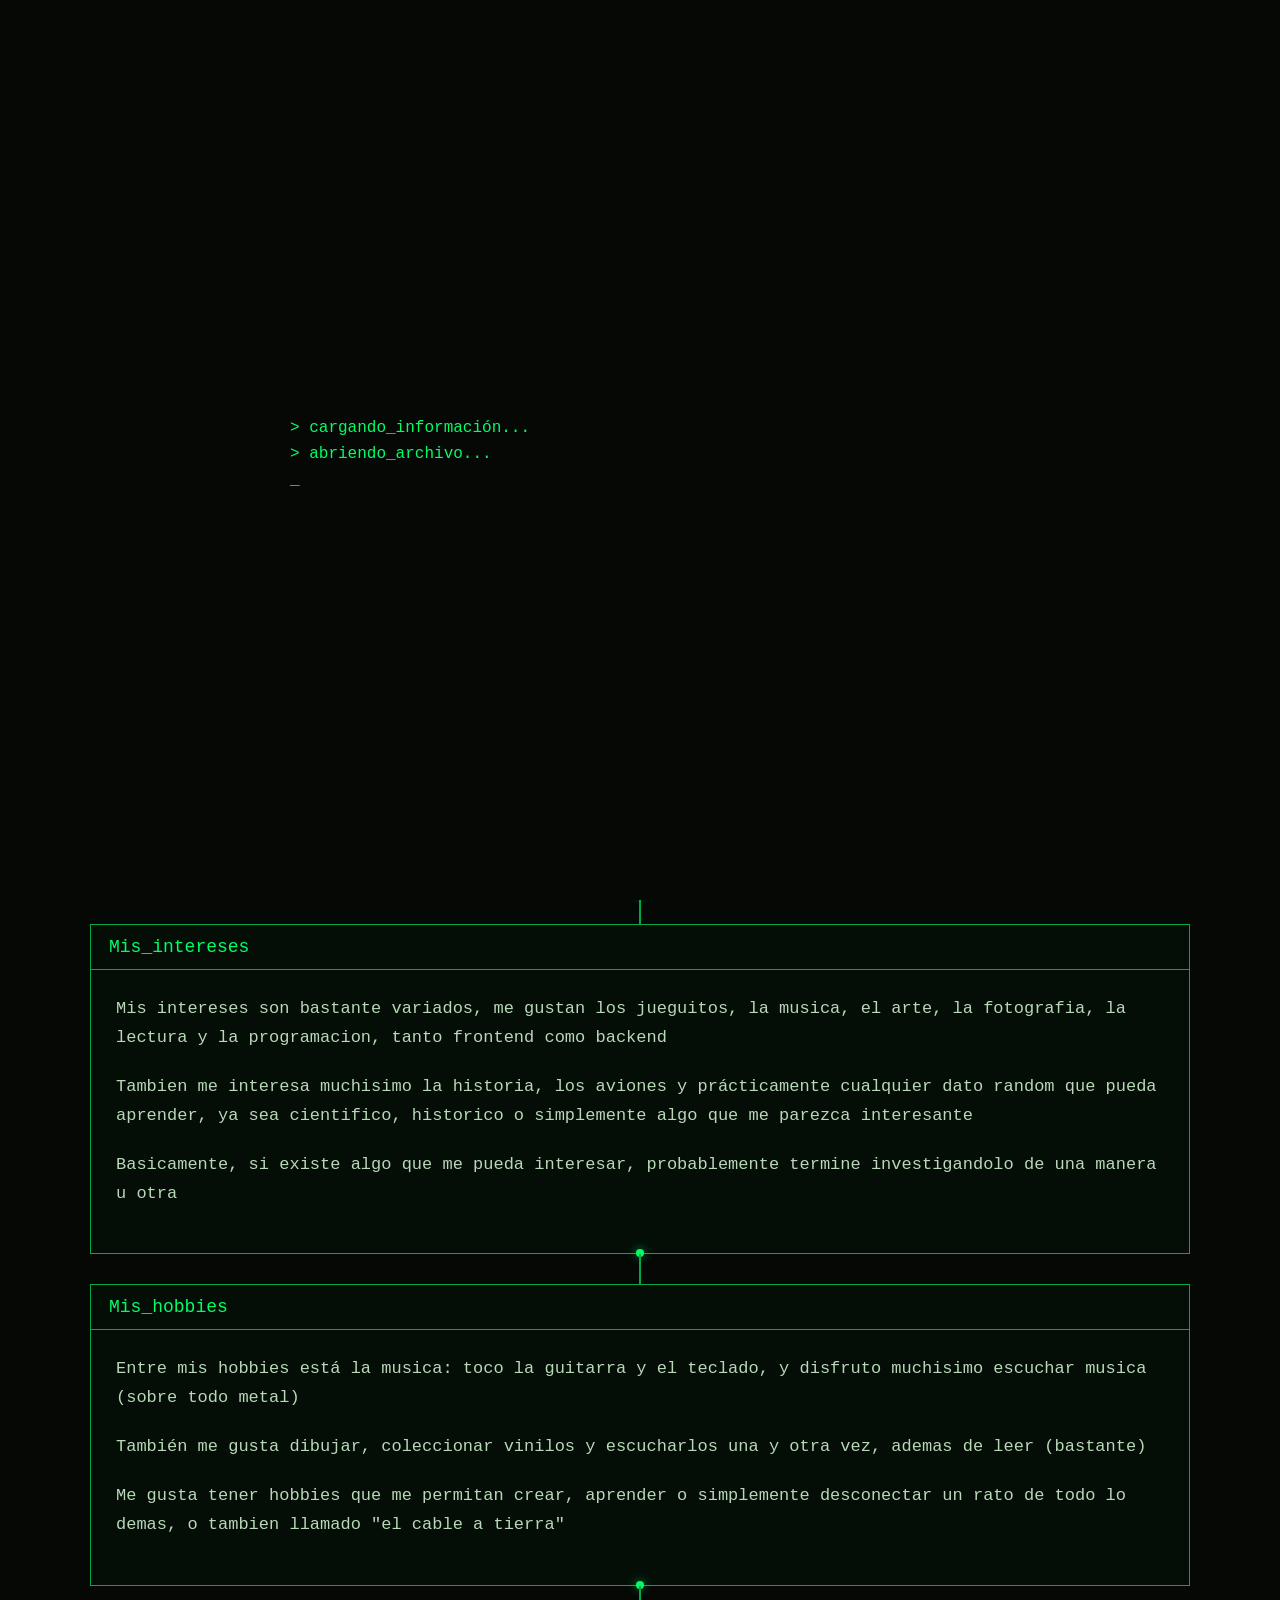
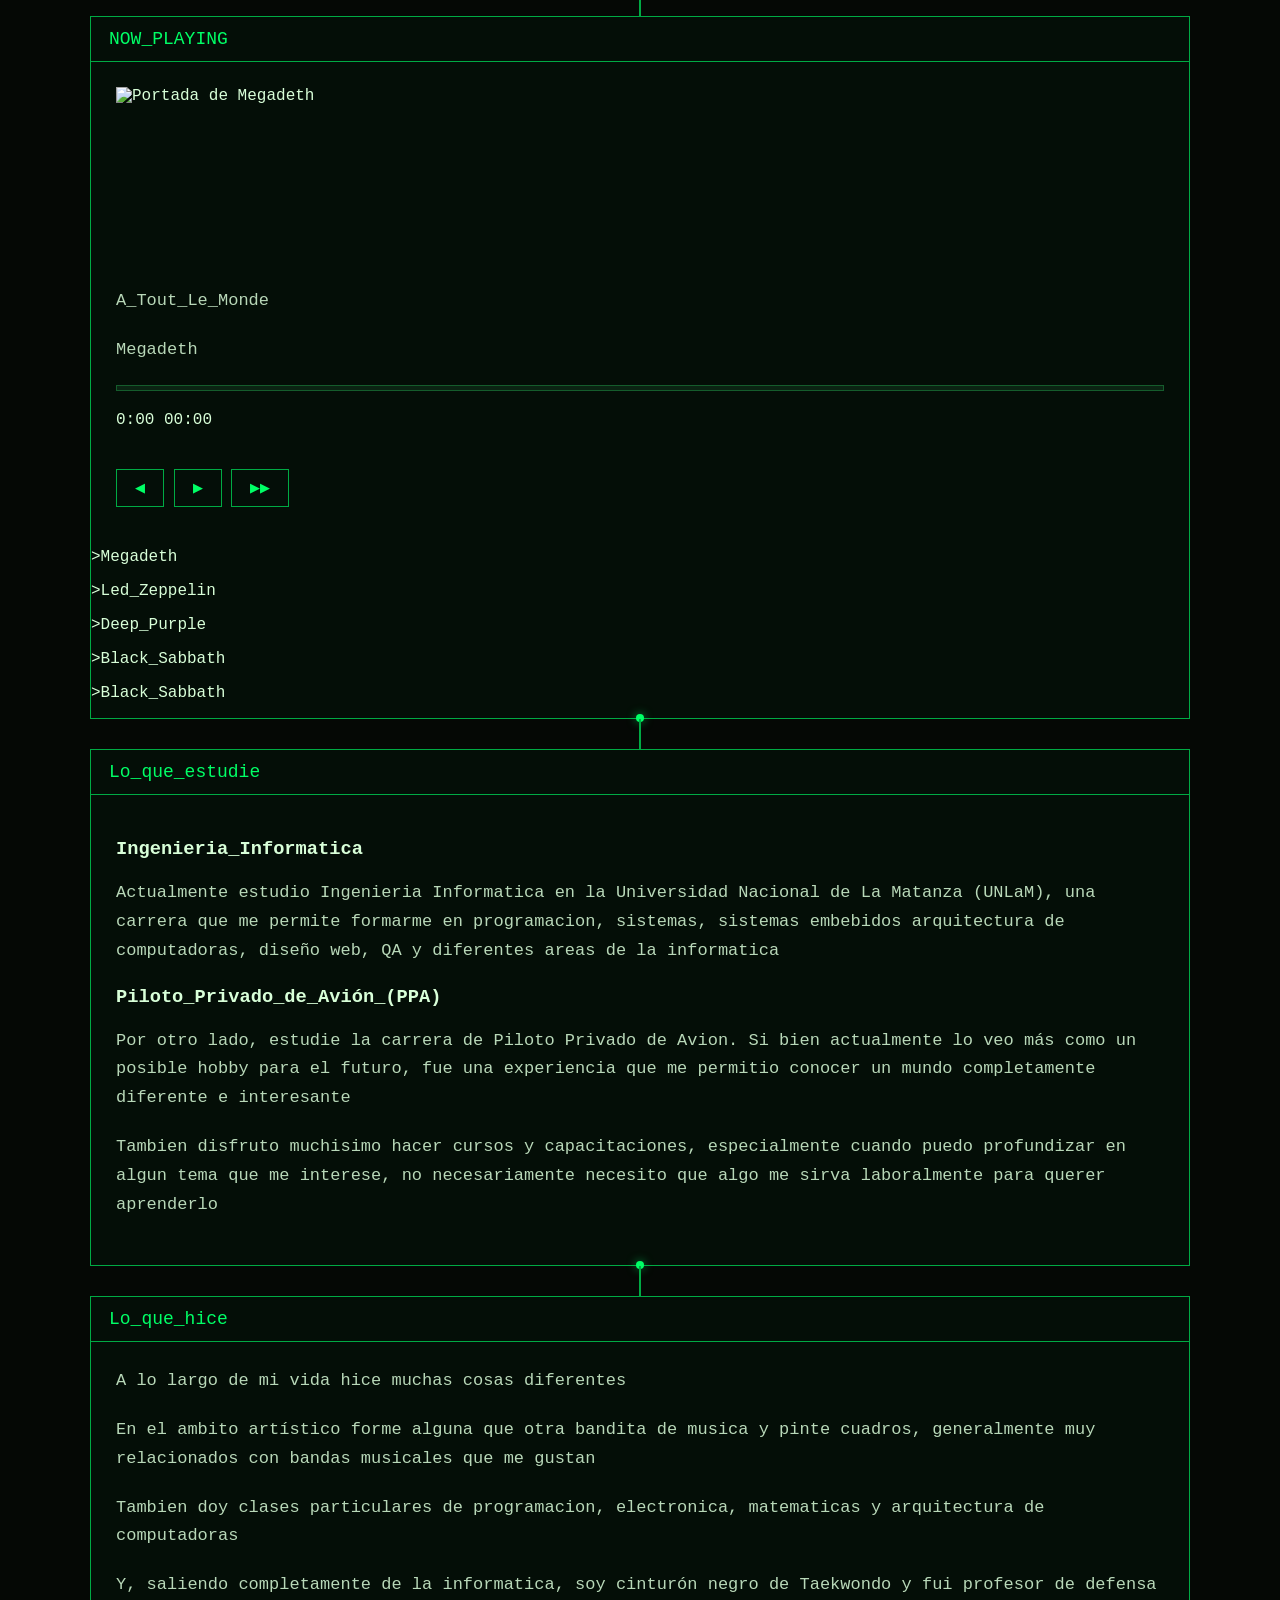
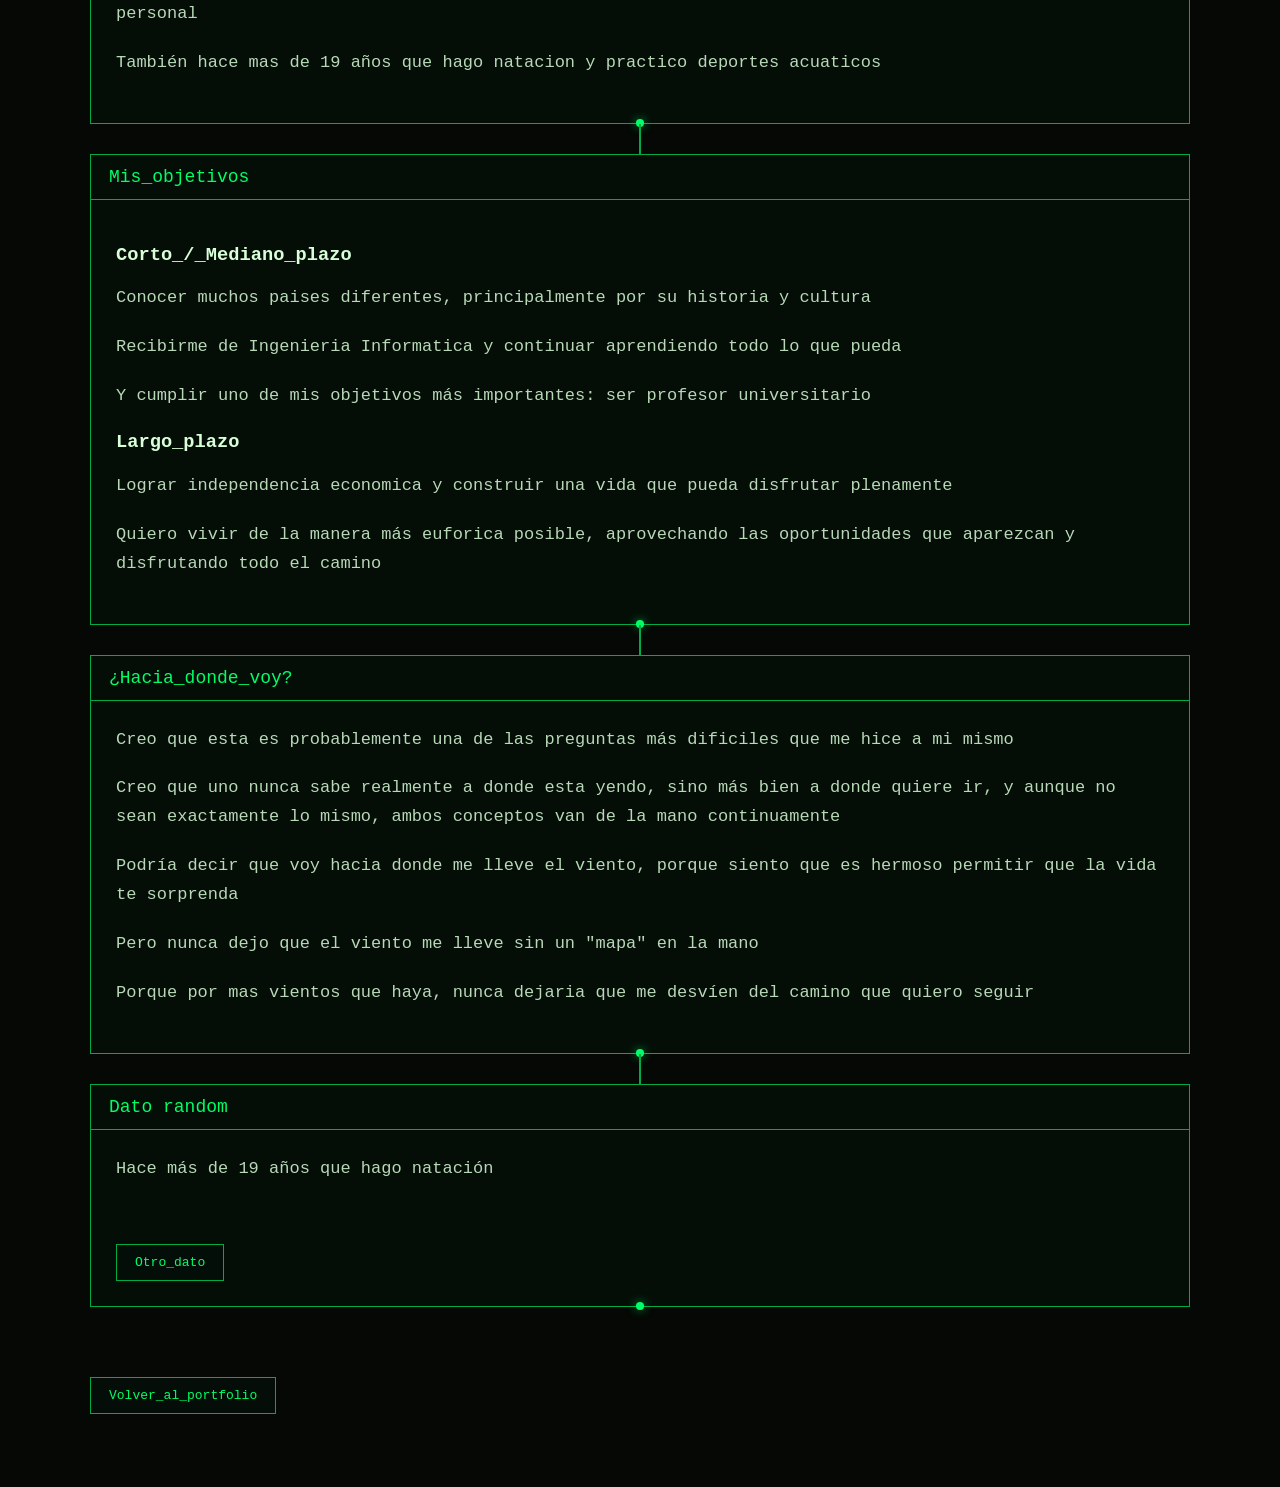
==== presentacion.html @ a7834ff5 "Add files via upload" ====
<!DOCTYPE html>

<html lang="es">

    <head>

        <meta charset="UTF-8">

        <meta name="viewport" content="width=device-width, initial-scale=1.0">

        <title>Presentacion - Lautaro</title>

        <link rel="stylesheet" href="presentacion.css">

    </head>

    <body>

        <div id="pantalla_inicio">

            <div class="terminal_inicio">

                <p>> cargando_información...</p>

                <p>> abriendo_archivo...</p>
                <span class="cursor">_</span>

            </div>

        </div>

        <main>

            <header>

                <p class="codigo">/presentacion.html</p>

                <h1>Hola soy Lautaro</h1>

                <p class="descripcion">

                    estudiante de ingenieria informatica

                </p>

                <nav>
                    <a href="#quien_soy">Sobre_mi</a>
                    <a href="#como_soy">Como_soy</a>
                    <a href="#intereses">Intereses</a>
                    <a href="#hobbies">Hobbies</a>
                    <a href="#estudios">Estudios</a>
                    <a href="#hice">Lo_que_hice</a>
                    <a href="#objetivos">Objetivos</a>
                    <a href="#voy">Hacia_donde_voy</a>
                </nav>

            </header>

            <div class="contenido">

                <section class="tarjeta">

                    <div id="quien_soy" class="tarjeta_titulo">
                        ¿Quien_soy?
                    </div>

                    <div class="tarjeta_contenido">

                        <p>
                            Holaa, me llamo Lautaro Manuel Carnicero Garcia, me dicen Lauti,
                            tengo 22 años y soy estudiante de Ingenieria Informatica
                        </p>

                        <p>
                            Actualmente me encuentro formandome en el universo de la
                            informatica, descubriendo continuamente nuevas areas y
                            tecnologias que despiertan mi interes por la carrera
                        </p>


                    </div>

                </section>

                <section class="tarjeta">

                    <div id="como_soy" class="tarjeta_titulo">
                        ¿Como_soy?
                    </div>

                    <div class="tarjeta_contenido">

                        <p>
                            Soy un chico bastante empatico y muy lanzado. Tengo mucho
                            sentido del humor y suelo estar haciendo algun chiste o
                            intentando sacarle una sonrisa a los demás
                        </p>

                        <p>
                            Tambien soy bastante perfeccionista con <strong>TODO</strong>
                            lo que hago, cuando algo me interesa, me gusta hacerlo de la
                            mejor manera posible y prestar atencion continuamente,
                            incluso a los pequeños detalles
                        </p>

                    </div>

                </section>

                <section class="tarjeta">

                    <div id="intereses" class="tarjeta_titulo">
                        Mis_intereses
                    </div>

                    <div class="tarjeta_contenido">

                        <p>
                            Mis intereses son bastante variados, me gustan los
                            jueguitos, la musica, el arte, la fotografia, la lectura
                            y la programacion, tanto frontend como backend
                        </p>

                        <p>
                            Tambien me interesa muchisimo la historia, los aviones
                            y prácticamente cualquier dato random que pueda aprender,
                            ya sea cientifico, historico o simplemente algo que me
                            parezca interesante
                        </p>

                        <p>
                            Basicamente, si existe algo que me pueda interesar,
                            probablemente termine investigandolo de una manera u otra
                        </p>

                    </div>

                </section>

                <section class="tarjeta">

                    <div id="hobbies" class="tarjeta_titulo">
                        Mis_hobbies
                    </div>

                    <div class="tarjeta_contenido">

                        <p>
                            Entre mis hobbies está la musica: toco la guitarra y
                            el teclado, y disfruto muchisimo escuchar musica
                            (sobre todo metal)
                        </p>

                        <p>
                            También me gusta dibujar, coleccionar vinilos y
                            escucharlos una y otra vez, ademas de leer (bastante)
                        </p>

                        <p>
                            Me gusta tener hobbies que me permitan crear, aprender
                            o simplemente desconectar un rato de todo lo demas,
                            o tambien llamado "el cable a tierra"
                        </p>

                    </div>

                </section>

               <section class="tarjeta" id="musica">

                    <div class="tarjeta_titulo">
                        NOW_PLAYING
                    </div>

                    <div class="tarjeta_contenido reproductor">

                        <div class="album">

                            <div class="album_imagen">

                                <img id="portada" src="musica/portadas/youthanasia.jpg" alt="Portada del álbum">

                            </div>

                        </div>


                        <div class="informacion_musica">

                            <p class="cancion" id="nombre_cancion">
                                A_Tout_Le_Monde
                            </p>

                            <p class="artista" id="nombre_artista">
                                Megadeth
                            </p>


                            <audio id="audio">

                                <source
                                    src="musica/megadeth.mp3"
                                    type="audio/mpeg">

                            </audio>


                            <div class="barra_musica">

                                <div
                                    class="progreso"
                                    id="progreso">
                                </div>

                            </div>


                            <div class="tiempo">

                                <p>   </p>

                                <span id="tiempo_actual">
                                    00:00
                                </span>

                                <span id="tiempo_total">
                                    00:00
                                </span>

                            </div>


                            <div class="controles">

                                <button id="anterior">
                                    ◀
                                </button>

                                <button id="reproducir">
                                    ▶
                                </button>

                                <button id="siguiente">
                                    ▶▶
                                </button>

                            </div>

                        </div>

                    </div>


                    <div class="playlist">

                        <div class="cancion_lista activa" data-cancion="0">
                            <p> >Megadeth</p>
                        </div>

                        <div class="cancion_lista" data-cancion="1">
                            <p> >Led_Zeppelin</p>
                        </div>

                        <div class="cancion_lista" data-cancion="2">
                            <p> >Deep_Purple</p>
                        </div>

                        <div class="cancion_lista" data-cancion="3">
                            <p> >Black_Sabbath</p>
                        </div>

                        <div class="cancion_lista" data-cancion="4">
                            <p> >Black_Sabbath</p>
                        </div>

                    </div>

                </section>

                <section class="tarjeta">

                    <div id="estudios" class="tarjeta_titulo">

                        Lo_que_estudie

                    </div>

                    <div class="tarjeta_contenido">

                        <h3>Ingenieria_Informatica</h3>

                        <p>
                            Actualmente estudio Ingenieria Informatica en la
                            Universidad Nacional de La Matanza (UNLaM), una carrera que
                            me permite formarme en programacion, sistemas, sistemas embebidos
                            arquitectura de computadoras, diseño web, QA y diferentes areas
                            de la informatica
                        </p>

                        <h3>Piloto_Privado_de_Avión_(PPA)</h3>

                        <p>
                            Por otro lado, estudie la carrera de Piloto Privado
                            de Avion. Si bien actualmente lo veo más como un
                            posible hobby para el futuro, fue una experiencia
                            que me permitio conocer un mundo completamente diferente
                            e interesante
                        </p>

                        <p>
                            Tambien disfruto muchisimo hacer cursos y capacitaciones,
                            especialmente cuando puedo profundizar en algun tema
                            que me interese, no necesariamente necesito que algo
                            me sirva laboralmente para querer aprenderlo
                        </p>

                    </div>

                </section>

                <section class="tarjeta">

                    <div id="hice" class="tarjeta_titulo">
                        Lo_que_hice
                    </div>

                    <div class="tarjeta_contenido">

                        <p>
                            A lo largo de mi vida hice muchas cosas diferentes
                        </p>

                        <p>
                            En el ambito artístico forme alguna que otra bandita
                            de musica y pinte cuadros, generalmente muy relacionados
                            con bandas musicales que me gustan
                        </p>

                        <p>
                            Tambien doy clases particulares de programacion,
                            electronica, matematicas y arquitectura de computadoras
                        </p>

                        <p>
                            Y, saliendo completamente de la informatica, soy
                            cinturón negro de Taekwondo y fui profesor de
                            defensa personal
                        </p>

                        <p>
                            También hace mas de 19 años que hago natacion
                            y practico deportes acuaticos
                        </p>

                    </div>

                </section>

                <section class="tarjeta">

                    <div id="objetivos" class="tarjeta_titulo">
                        Mis_objetivos
                    </div>

                    <div class="tarjeta_contenido">

                        <h3>Corto_/_Mediano_plazo</h3>

                        <p>
                            Conocer muchos paises diferentes, principalmente por
                            su historia y cultura
                        </p>

                        <p>
                            Recibirme de Ingenieria Informatica y continuar
                            aprendiendo todo lo que pueda
                        </p>

                        <p>
                            Y cumplir uno de mis objetivos más importantes:
                            ser profesor universitario
                        </p>

                        <h3>Largo_plazo</h3>

                        <p>
                            Lograr independencia economica y construir una vida
                            que pueda disfrutar plenamente
                        </p>

                        <p>
                            Quiero vivir de la manera más euforica posible,
                            aprovechando las oportunidades que aparezcan y
                            disfrutando todo el camino
                        </p>

                    </div>

                </section>

                <section class="tarjeta">
                    <div id="voy" class="tarjeta_titulo">
                        ¿Hacia_donde_voy?
                    </div>

                    <div class="tarjeta_contenido">

                        <p>
                            Creo que esta es probablemente una de las preguntas
                            más dificiles que me hice a mi mismo
                        </p>

                        <p>
                            Creo que uno nunca sabe realmente a donde esta yendo,
                            sino más bien a donde quiere ir, y aunque no sean
                            exactamente lo mismo, ambos conceptos van de la mano
                            continuamente
                        </p>

                        <p>
                            Podría decir que voy hacia donde me lleve el viento,
                            porque siento que es hermoso permitir que la vida
                            te sorprenda
                        </p>

                        <p>
                            Pero nunca dejo que el viento me lleve sin un "mapa"
                            en la mano
                        </p>

                        <p>
                            Porque por mas vientos que haya,
                            nunca dejaria que me desvíen del camino
                            que quiero seguir
                        </p>

                    </div>

                </section>

                <section class="tarjeta">

                    <div class="tarjeta_titulo">
                        Dato random
                    </div>

                    <div class="tarjeta_contenido">

                        <p id="dato_random">
                            Hace más de 19 años que hago natación
                        </p>

                        <button id="nuevo_dato">
                            Otro_dato
                        </button>

                    </div>

                </section>

            </div>

            <a href="index.html">
                <button>Volver_al_portfolio</button>
            </a>

        </main>
            

    </body>

    <script src="presentacion.js" defer></script>


</html>
---- presentacion.css ----
*
{
    box-sizing: border-box;
}

body
{
    margin: 0;
    color: #d8ffd8;
    font-family:"Lucida Console", monospace;
    background-color: #050805;
    background-image: url("codigo.gif");
    background-size: cover;
    background-position: center;
    background-attachment: fixed;
    background-repeat: no-repeat;
}

body::before
{
    content: "";
    position: fixed;
    top: 0;
    left: 0;
    width: 100%;
    height: 100%;
    background-color: rgba(0, 8, 3, 0.72);
    pointer-events: none;
    z-index: 0;
}

main
{
    position: relative;
    z-index: 1;
    width: 90%;
    max-width: 1100px;
    margin: 0 auto;
    padding: 60px 0;
}

header
{
    border: 1px solid #00aa44;
    padding: 30px;
    background-color:  rgba(5, 15, 8, 0.88);
}

nav
{
    display: flex;
    flex-wrap: wrap;
    gap: 10px;
    margin-top: 30px;
    padding-top: 20px;
    border-top: 1px solid #174d2a;
    
}

nav a
{
    padding: 7px 10px;
    color: #8fbc8f;
    border: 1px solid #174d2a;
    text-decoration: none;
    font-family: "Lucida Console", monospace;
    font-size: 12px;
    transition: color 0.2s ease, border-color 0.2s ease, background-color 0.2s ease;
    
}

nav a:hover
{
    color: #00ff66;
    border-color: #00aa44;
    background-color: rgba(0, 170, 68, 0.1);
}

.codigo
{
    margin: 0 0 20px;
    color: #00aa44;
    font-family: "Courier New", monospace;
    font-size: 14px;
}

header h1
{
    margin: 0;
    color: #00ff66;
    font-family: "Lucida Console", monospace;
    font-weight: normal;
    
    
}

.descripcion
{
    margin: 15px 0 0;
    color: #8fbc8f;
    font-size: 16px;
    text-align: center;
}

h1
{
    color: #00ff66;
    font-family: "Lucida Console", monospace;
    font-size: 50px;
    text-align: center;
}

.contenido
{
    position: relative;
    padding: 0 0 30px;
    padding-bottom: 30px;
}

.tarjeta
{
    margin-top: 30px;
    border: 1px solid #00aa44;
    background-color: rgba(5, 15, 8, 0.88);
    position: relative;
}

.tarjeta
{
    transition:border-color 0.25s ease, box-shadow 0.25s ease, transform 0.25s ease;
}

.tarjeta:hover
{
    border-color: #00ff66;
    box-shadow:0 0 15px rgba(0, 255, 102, 0.12);
    transform: translateY(-2px);
}

.tarjeta_titulo
{
    padding: 12px 18px;
    border-bottom: 1px solid #00aa44;
    color: #00ff66;
    font-family:"Lucida Console", monospace;
    font-size: 18px;
}

.tarjeta:hover .tarjeta_titulo
{
    color: #ffffff;
    border-bottom-color: #00ff66;
}

.tarjeta_contenido
{
    padding: 25px;
}

.tarjeta_contenido p
{
    margin: 0 0 20px;
    color: #b8d8b8;
    font-family: "Lucida Console", monospace;
    font-size: 17px;
    line-height: 1.7;
}

.tarjeta::before
{
    content: "";
    position: absolute;
    left: 50%;
    top: -31px;
    width: 2px;
    height: 30px;
    background-color: #00aa44;
    transform: translateX(-50%);
}


.tarjeta::after
{
    content: "";
    position: absolute;
    left: 50%;
    top: 100%;
    width: 8px;
    height: 8px;
    background-color: #00ff66;
    border-radius: 50%;
    transform: translate(-50%, -50%);
    box-shadow:0 0 10px rgba(0, 255, 102, 0.6);
}

.tarjeta:first-child::before
{
    display: none;
}

button
{
    margin-top: 40px;
    padding: 10px 18px;
    color: #00ff66;
    background-color: rgba(5, 15, 8, 0.9);
    border: 1px solid #00aa44;
    font-family: "Lucida Console", monospace;
    font-size: 13px;
    cursor: pointer;
    transition: color 0.2s ease, background-color 0.2s ease, border-color 0.2s ease;
}

button:hover
{
    color: #051005;
    background-color: #00ff66;
    border-color: #00ff66;
}

#dato_random
{
    transition: opacity 0.2s ease;
}

#pantalla_inicio
{
    position: fixed;

    top: 0;
    left: 0;

    width: 100%;
    height: 100vh;

    display: flex;

    justify-content: center;
    align-items: center;

    background-color: #050805;

    z-index: 9999;
}


.terminal_inicio
{
    width: 90%;

    max-width: 700px;

    font-family: "Lucida Console", monospace;

    color: #00ff66;

    font-size: 16px;
}


.terminal_inicio p
{
    margin: 8px 0;

    opacity: 0;

    animation: aparecer_linea 0.5s forwards;
}


.terminal_inicio p:nth-child(1)
{
    animation-delay: 0.3s;
}


.terminal_inicio p:nth-child(2)
{
    animation-delay: 1.2s;
}


.terminal_inicio p:nth-child(3)
{
    animation-delay: 2.1s;
}


.terminal_inicio p:nth-child(4)
{
    animation-delay: 3s;
}


.cursor
{
    opacity: 0;

    animation:
        aparecer_cursor 0.5s forwards,
        parpadear 0.8s infinite;

    animation-delay: 3.9s, 4.4s;
}

.tarjeta
{
    opacity: 0;
    transform: translateY(30px);
    transition: opacity 0.7s ease,transform 0.7s ease, border-color 0.25s ease, box-shadow 0.25s ease;
}


.tarjeta.visible
{
    opacity: 1;
    transform: translateY(0);
}

.barra_musica
{
    width: 100%;
    height: 6px;
    background-color: #0b2413;
    border: 1px solid #155c2c;
    margin-top: 15px;
    overflow: hidden;
}


.progreso
{
    width: 0%;
    height: 100%;
    background-color: #00ff66;
    box-shadow: 0 0 8px #00ff66;
    transition: width 0.1s linear;
}

.album_imagen
{
    width: 200px;
    height: 200px;
    overflow: hidden;
}


.album_imagen img
{
    width: 100%;
    height: 100%;
    object-fit: cover;
    display: block;
}

@keyframes aparecer_linea
{
    from
    {
        opacity: 0;
    }

    to
    {
        opacity: 1;
    }
}


@keyframes aparecer_cursor
{
    from
    {
        opacity: 0;
    }

    to
    {
        opacity: 1;
    }
}


@keyframes parpadear
{
    0%,
    100%
    {
        opacity: 1;
    }

    50%
    {
        opacity: 0;
    }
}


#pantalla_inicio.ocultar
{
    animation: desaparecer_inicio 0.8s forwards;
}


@keyframes desaparecer_inicio
{
    from
    {
        opacity: 1;
    }

    to
    {
        opacity: 0;

        visibility: hidden;
    }
}

@media (max-width: 700px)
{
    main
    {
        width: 94%;
        padding: 30px 0;
    }

    header
    {
        padding: 22px;
    }

    header h1
    {
        font-size: 30px;
    }

    nav
    {
        gap: 7px;
    }

    nav a
    {
        font-size: 10px;
    }

    .tarjeta
    {
        margin-top: 50px;
    }

    .tarjeta_contenido
    {
        padding: 20px;
    }

    .tarjeta_contenido p
    {
        font-size: 15px;
        line-height: 1.6;
    }
}
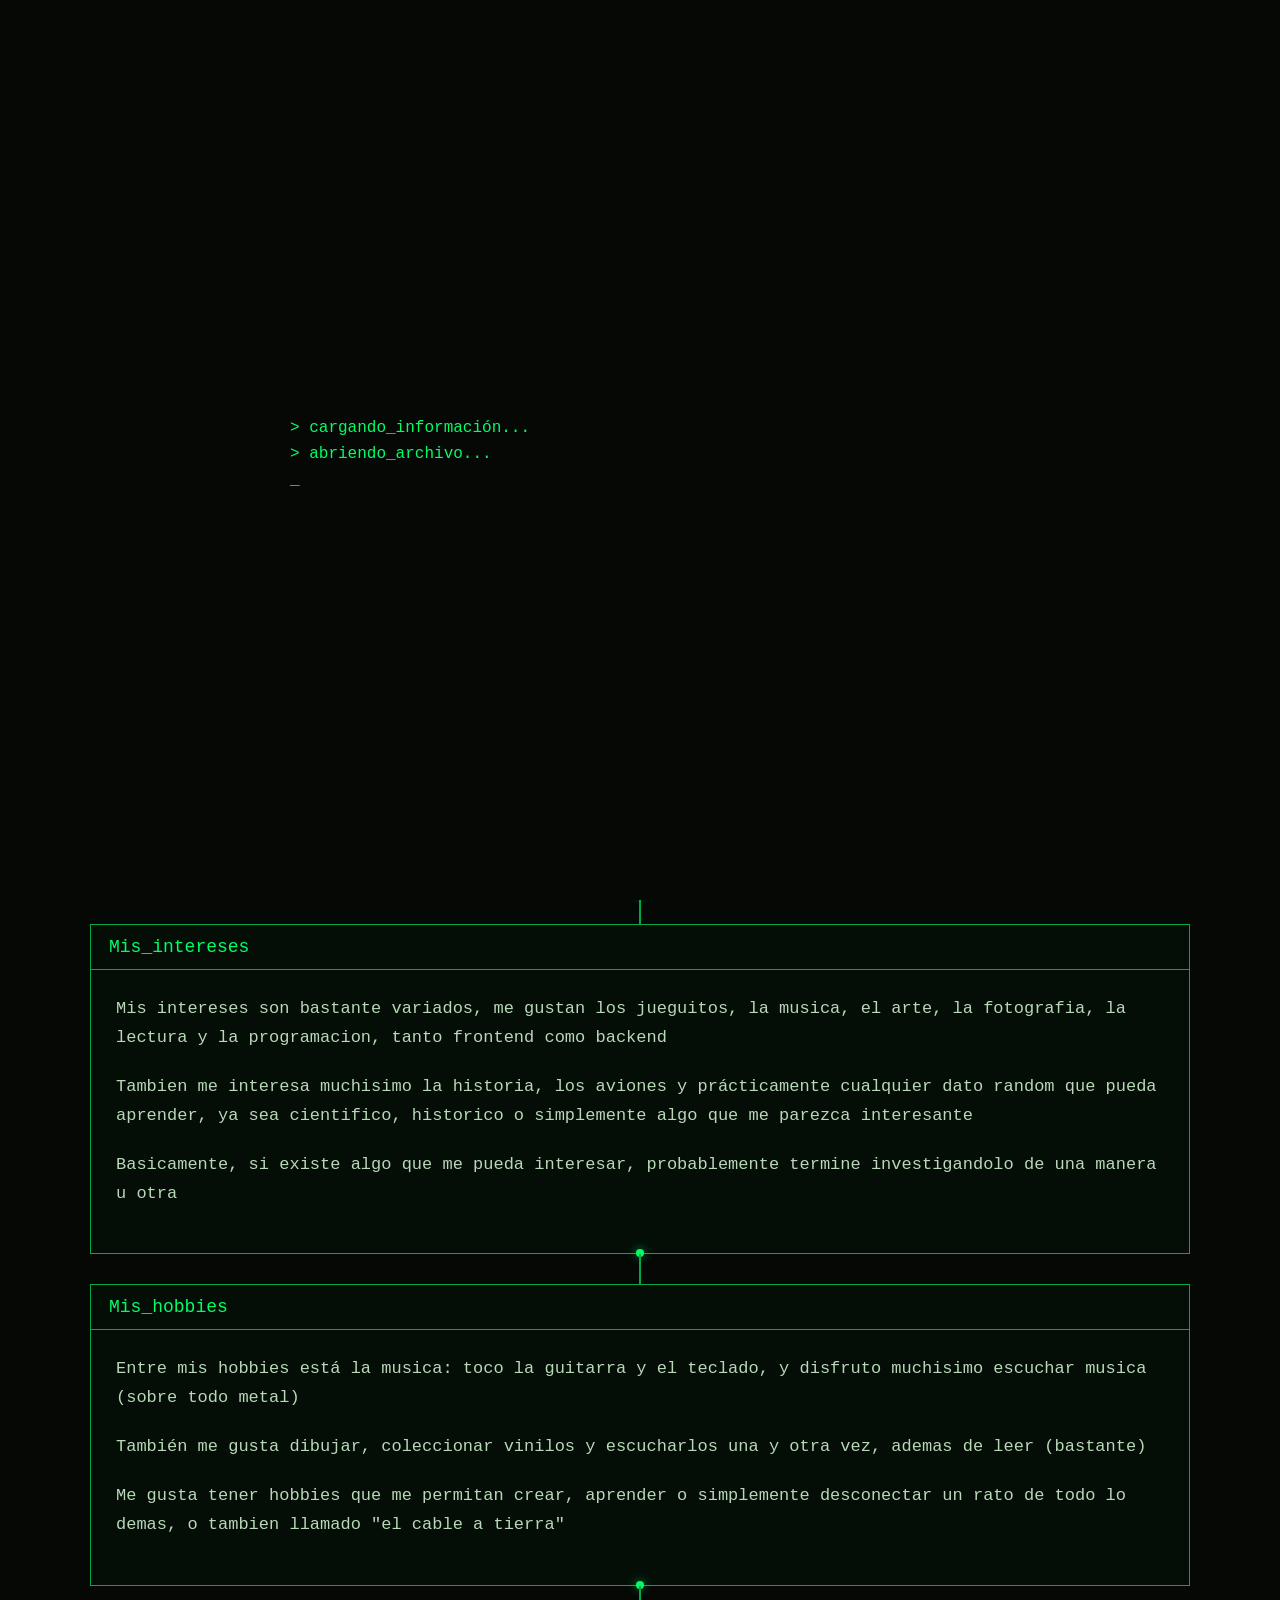
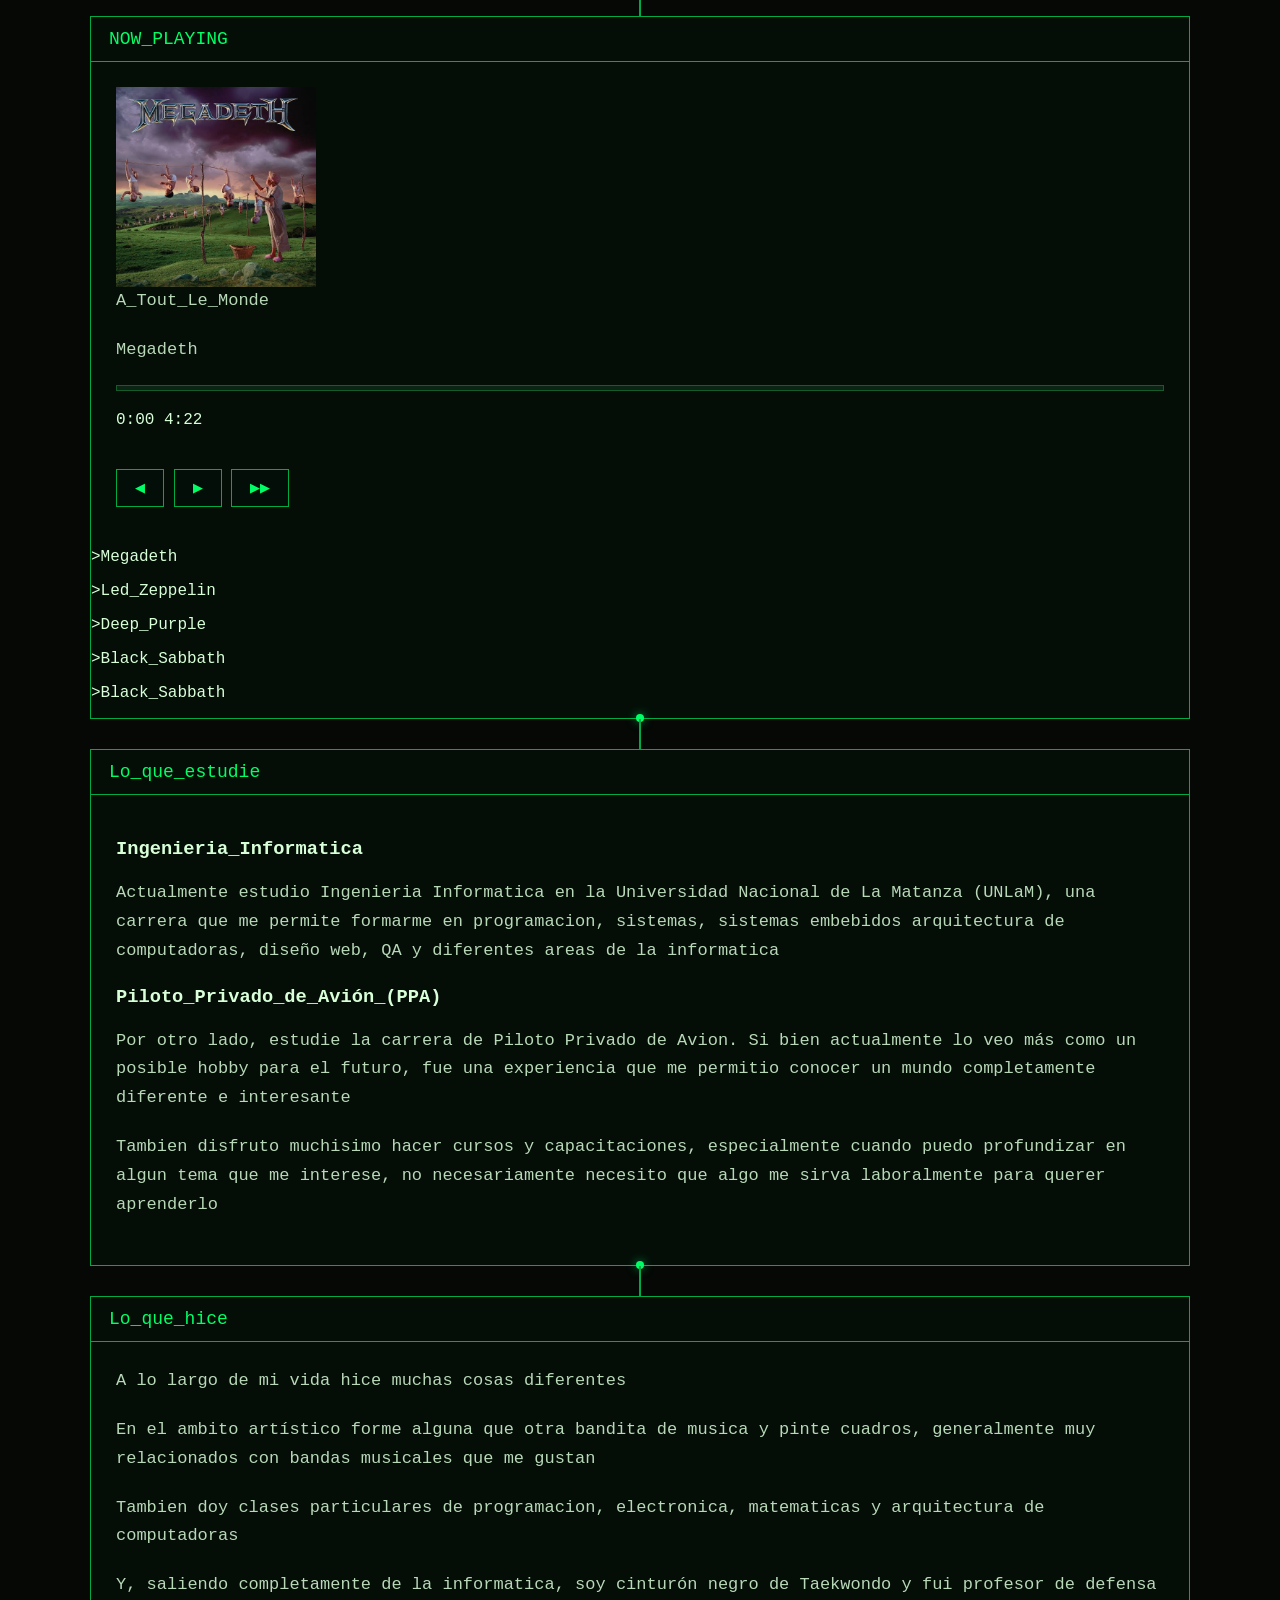
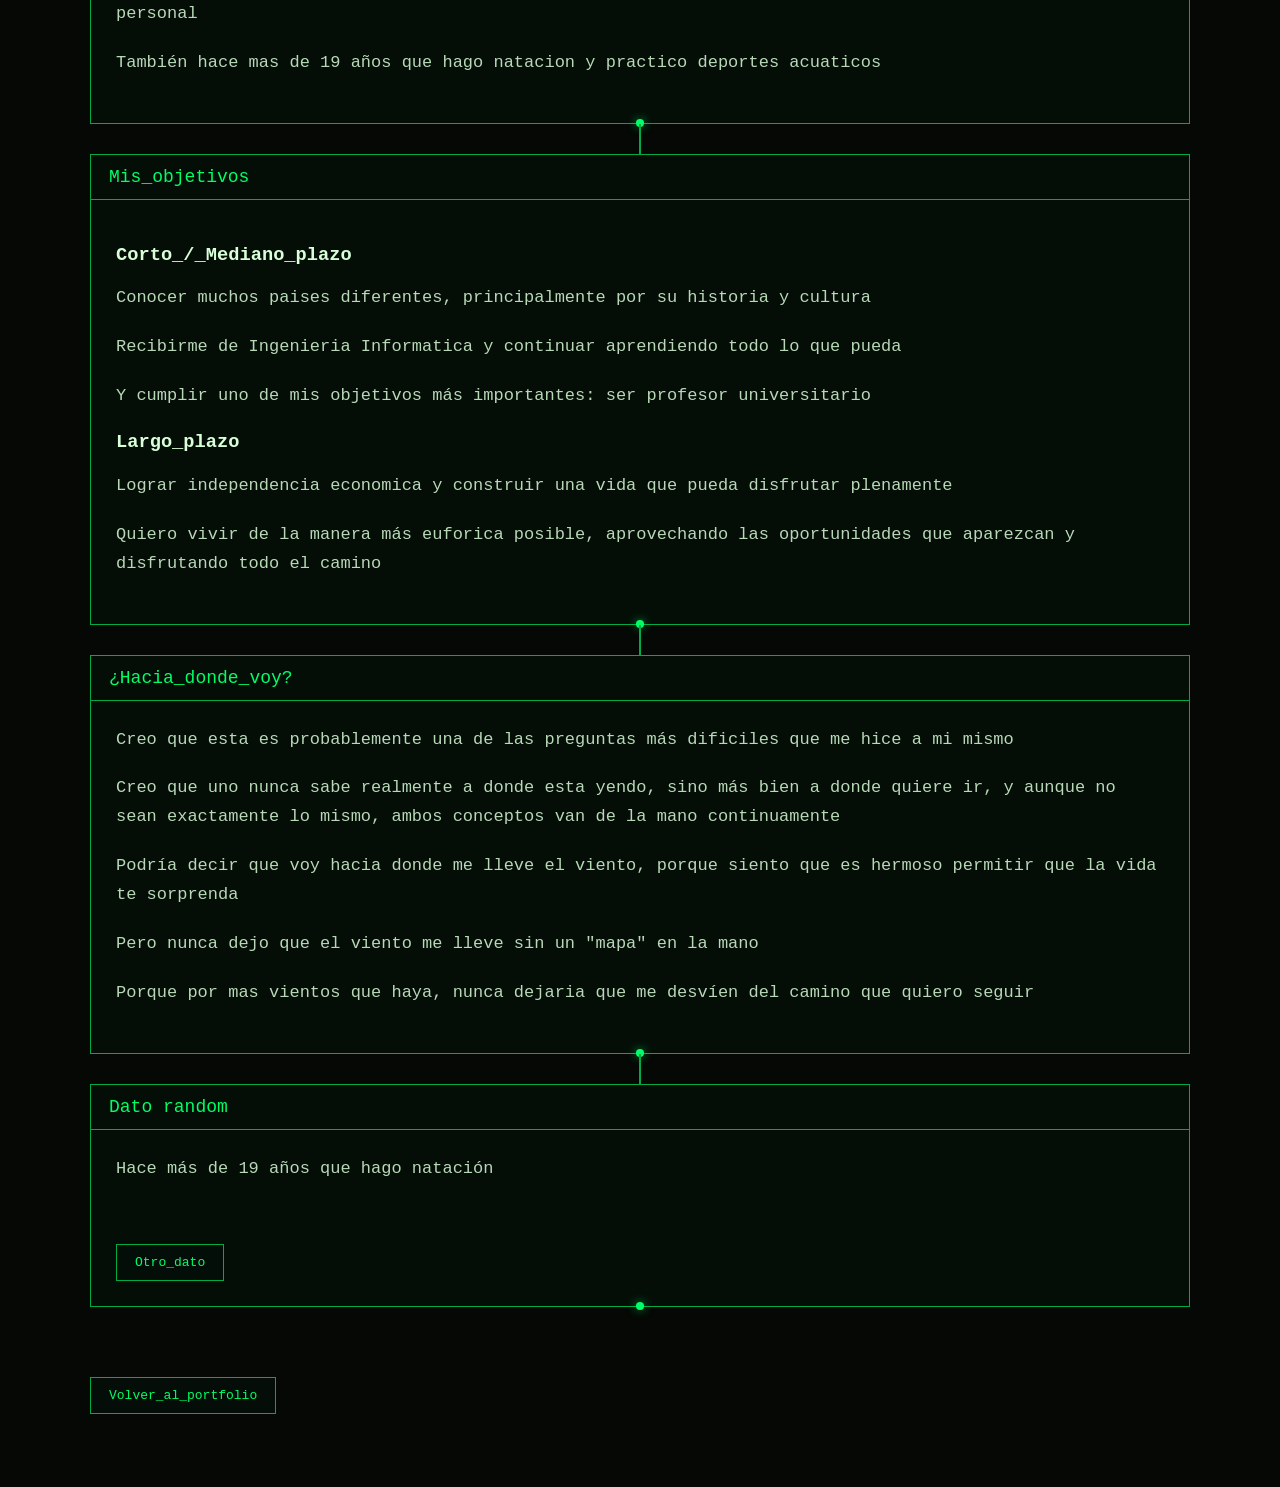
==== commit d780b0f0: "Add files via upload" ====
--- a/presentacion.html
+++ b/presentacion.html
@@ -178,7 +178,7 @@
 
                             <div class="album_imagen">
 
-                                <img id="portada" src="musica/portadas/youthanasia.jpg" alt="Portada del álbum">
+                                <img id="portada" src="youthanasia.jpg" alt="Portada del álbum">
 
                             </div>
 
@@ -199,7 +199,7 @@
                             <audio id="audio">
 
                                 <source
-                                    src="musica/megadeth.mp3"
+                                    src="megadeth.mp3"
                                     type="audio/mpeg">
 
                             </audio>
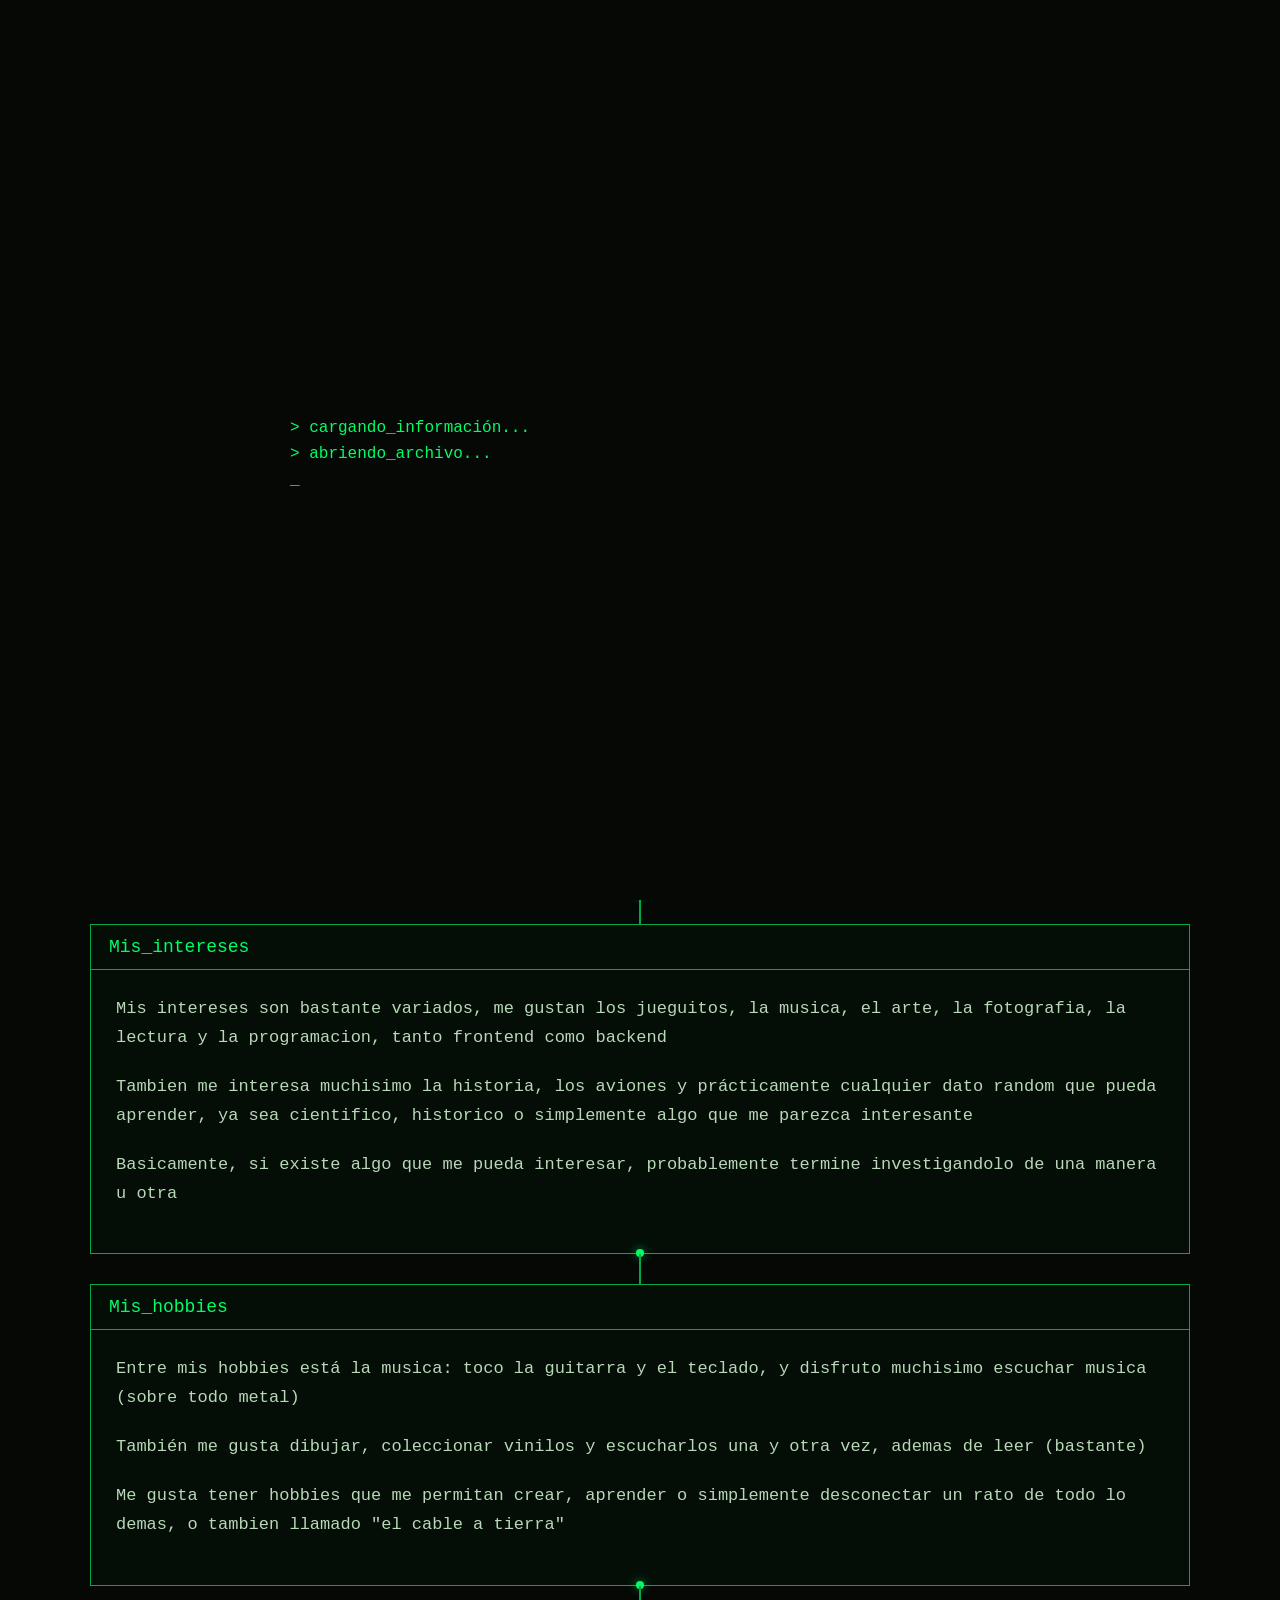
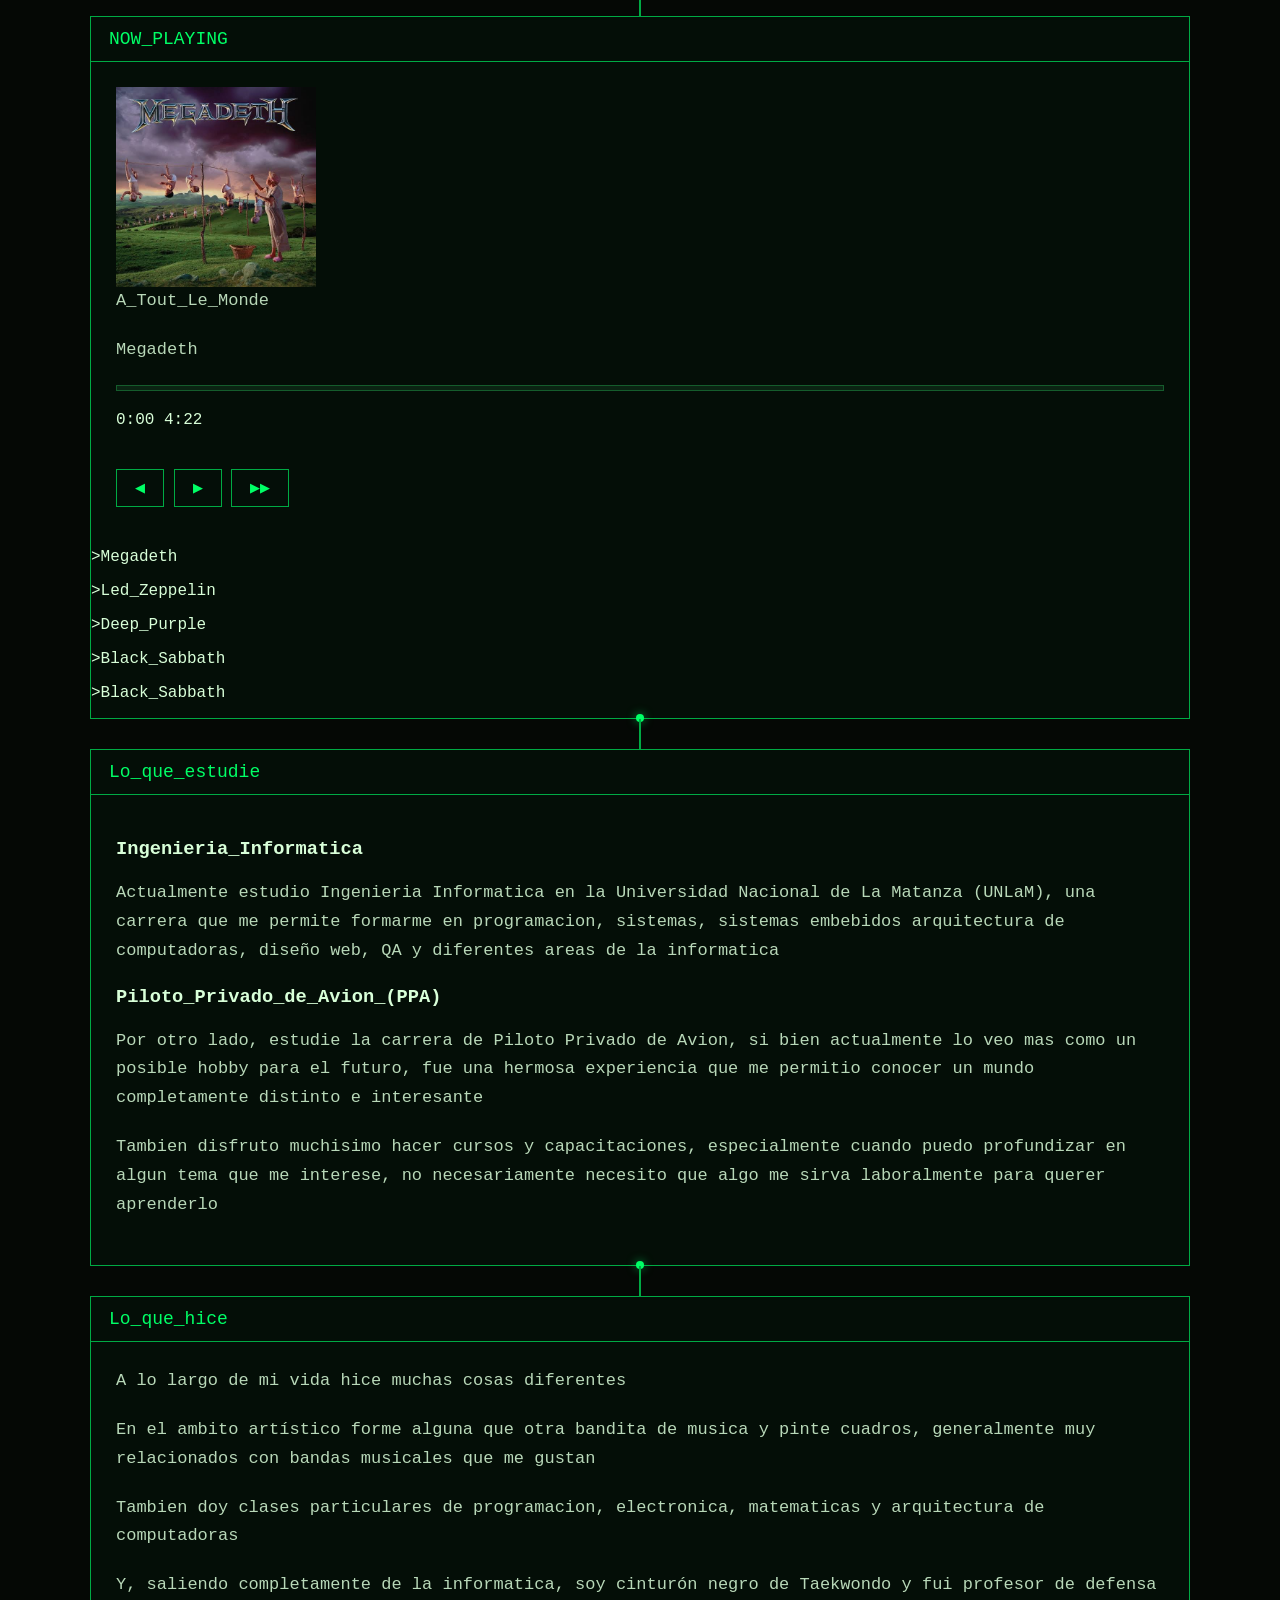
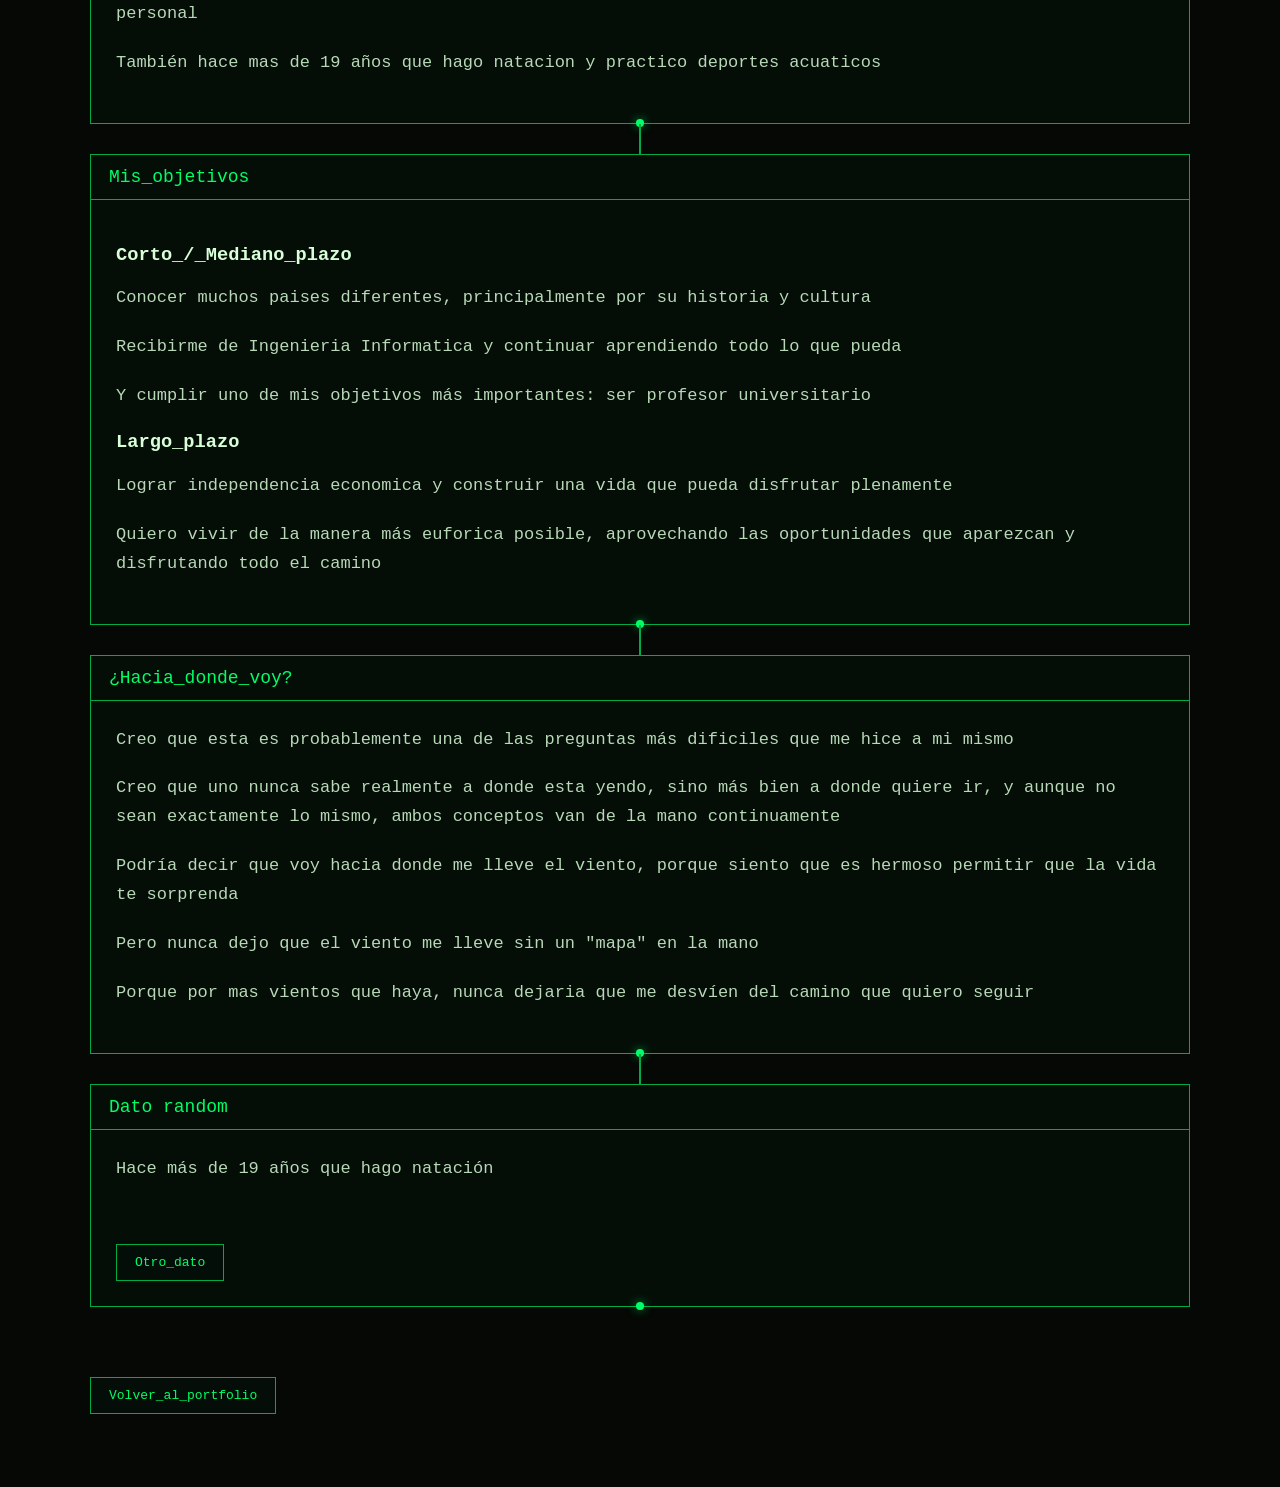
==== commit bac0e485: "Add files via upload" ====
--- a/presentacion.html
+++ b/presentacion.html
@@ -33,7 +33,7 @@
 
             <header>
 
-                <p class="codigo">/presentacion.html</p>
+                <p class="codigo">/presentacion:</p>
 
                 <h1>Hola soy Lautaro</h1>
 
@@ -297,13 +297,13 @@
                             de la informatica
                         </p>
 
-                        <h3>Piloto_Privado_de_Avión_(PPA)</h3>
+                        <h3>Piloto_Privado_de_Avion_(PPA)</h3>
 
                         <p>
                             Por otro lado, estudie la carrera de Piloto Privado
-                            de Avion. Si bien actualmente lo veo más como un
-                            posible hobby para el futuro, fue una experiencia
-                            que me permitio conocer un mundo completamente diferente
+                            de Avion, si bien actualmente lo veo mas como un
+                            posible hobby para el futuro, fue una hermosa experiencia
+                            que me permitio conocer un mundo completamente distinto
                             e interesante
                         </p>
 
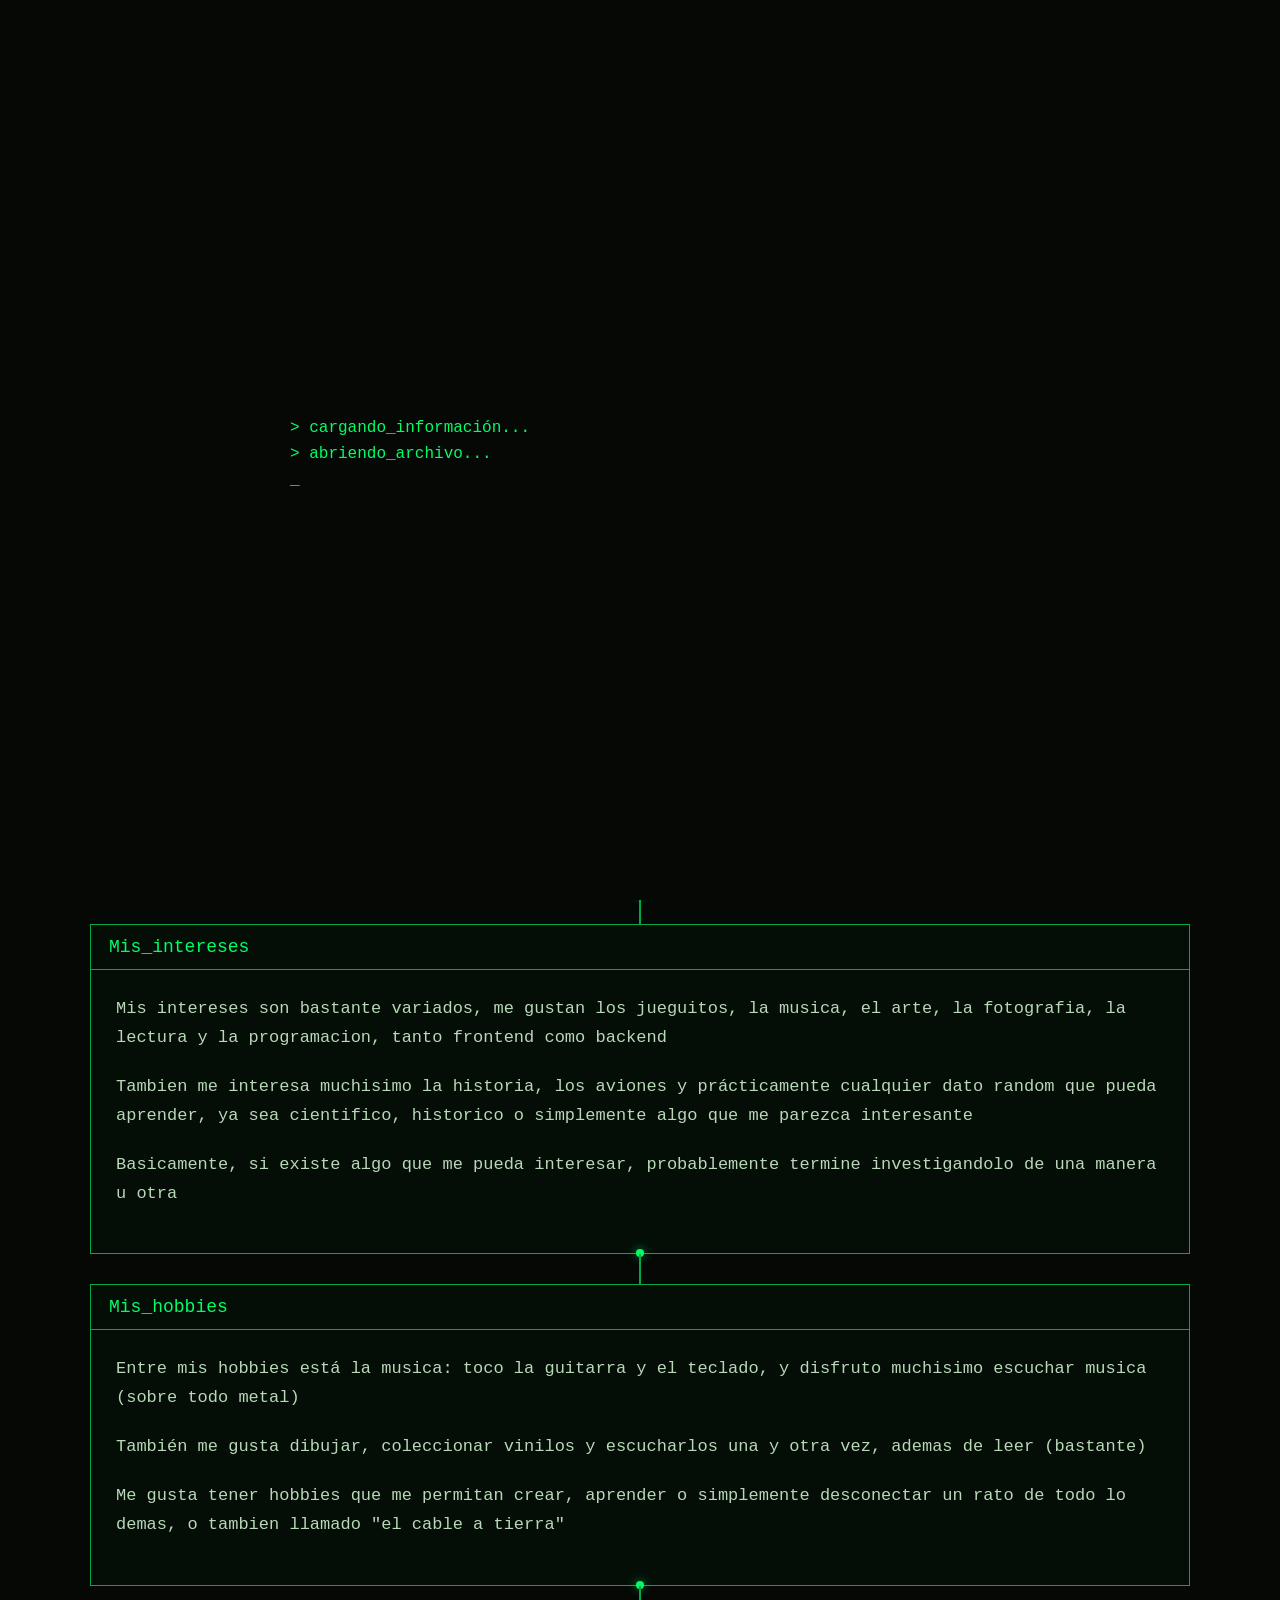
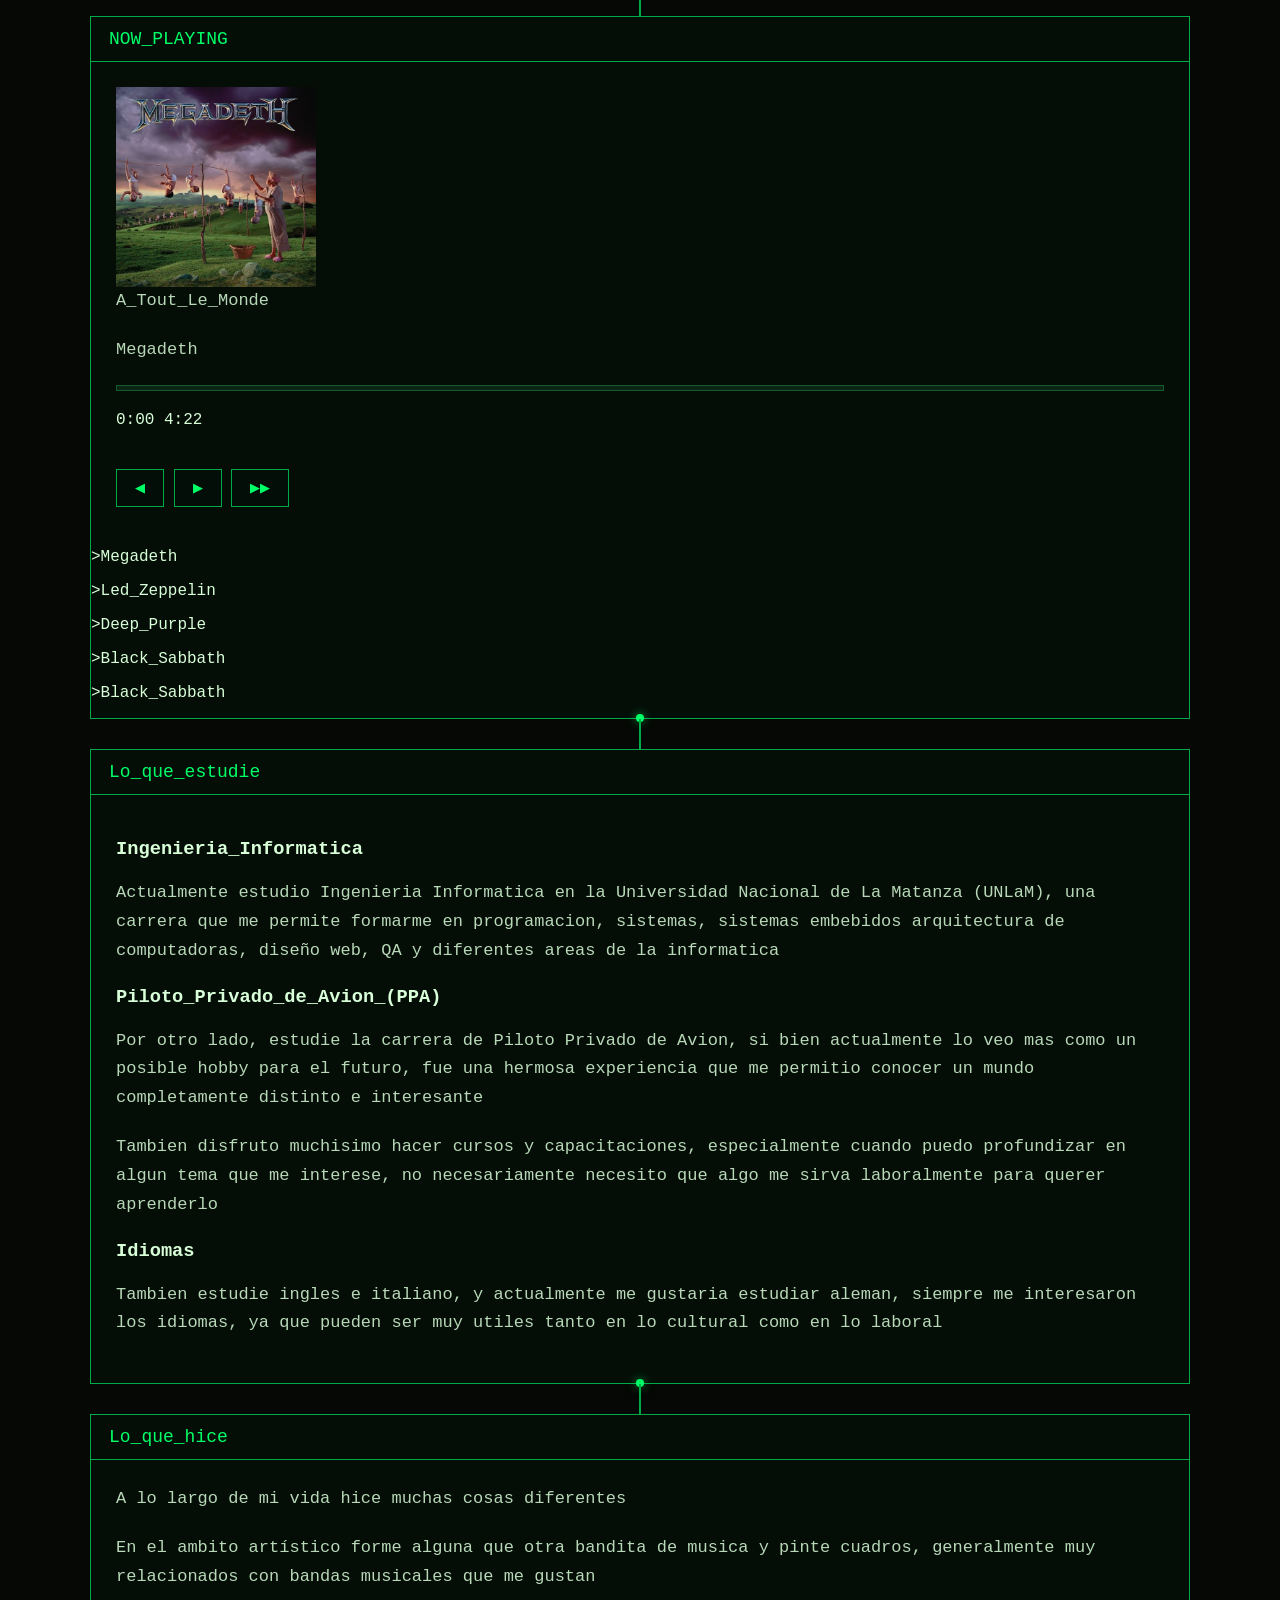
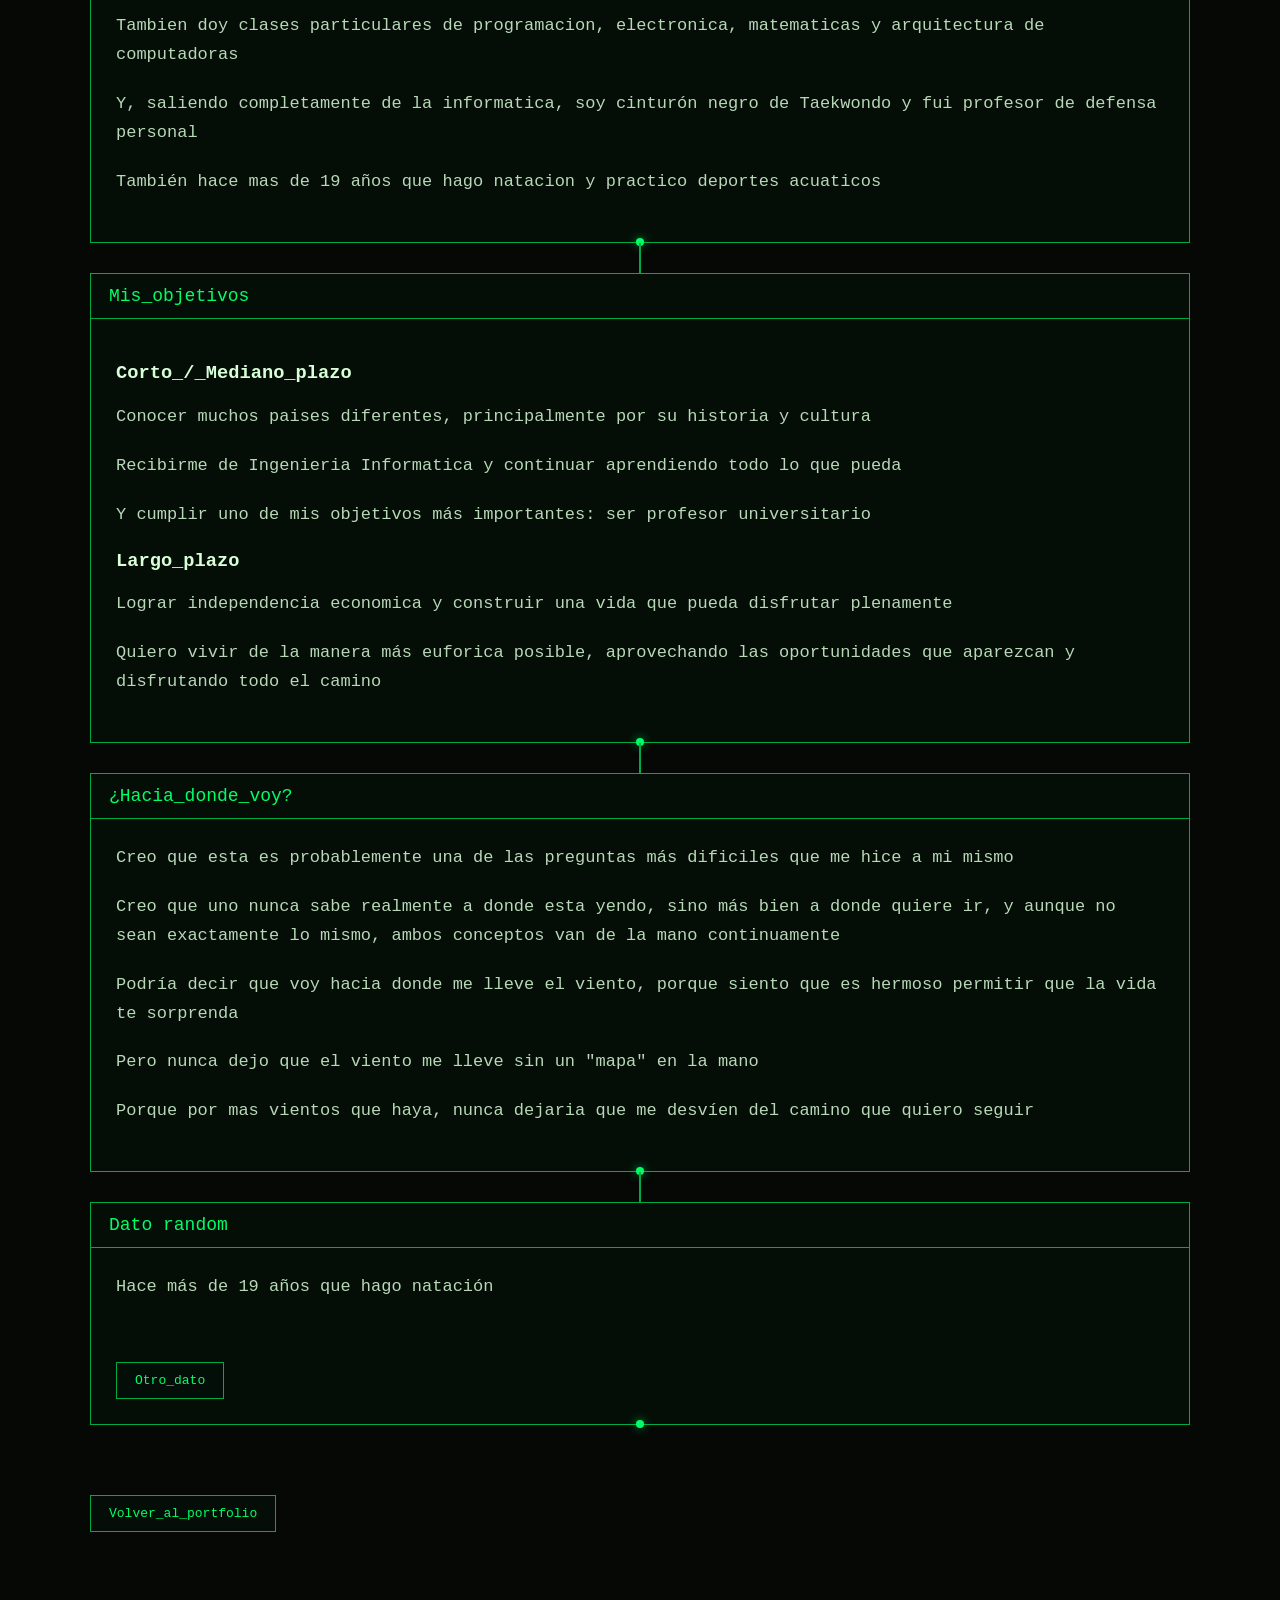
==== commit d9762190: "Add files via upload" ====
--- a/presentacion.html
+++ b/presentacion.html
@@ -314,6 +314,14 @@
                             me sirva laboralmente para querer aprenderlo
                         </p>
 
+                        <h3>Idiomas</h3>
+
+                        <p>
+                            Tambien estudie ingles e italiano, y actualmente me gustaria estudiar aleman,
+                            siempre me interesaron los idiomas, ya que pueden ser muy utiles 
+                            tanto en lo cultural como en lo laboral
+                        </p>
+
                     </div>
 
                 </section>
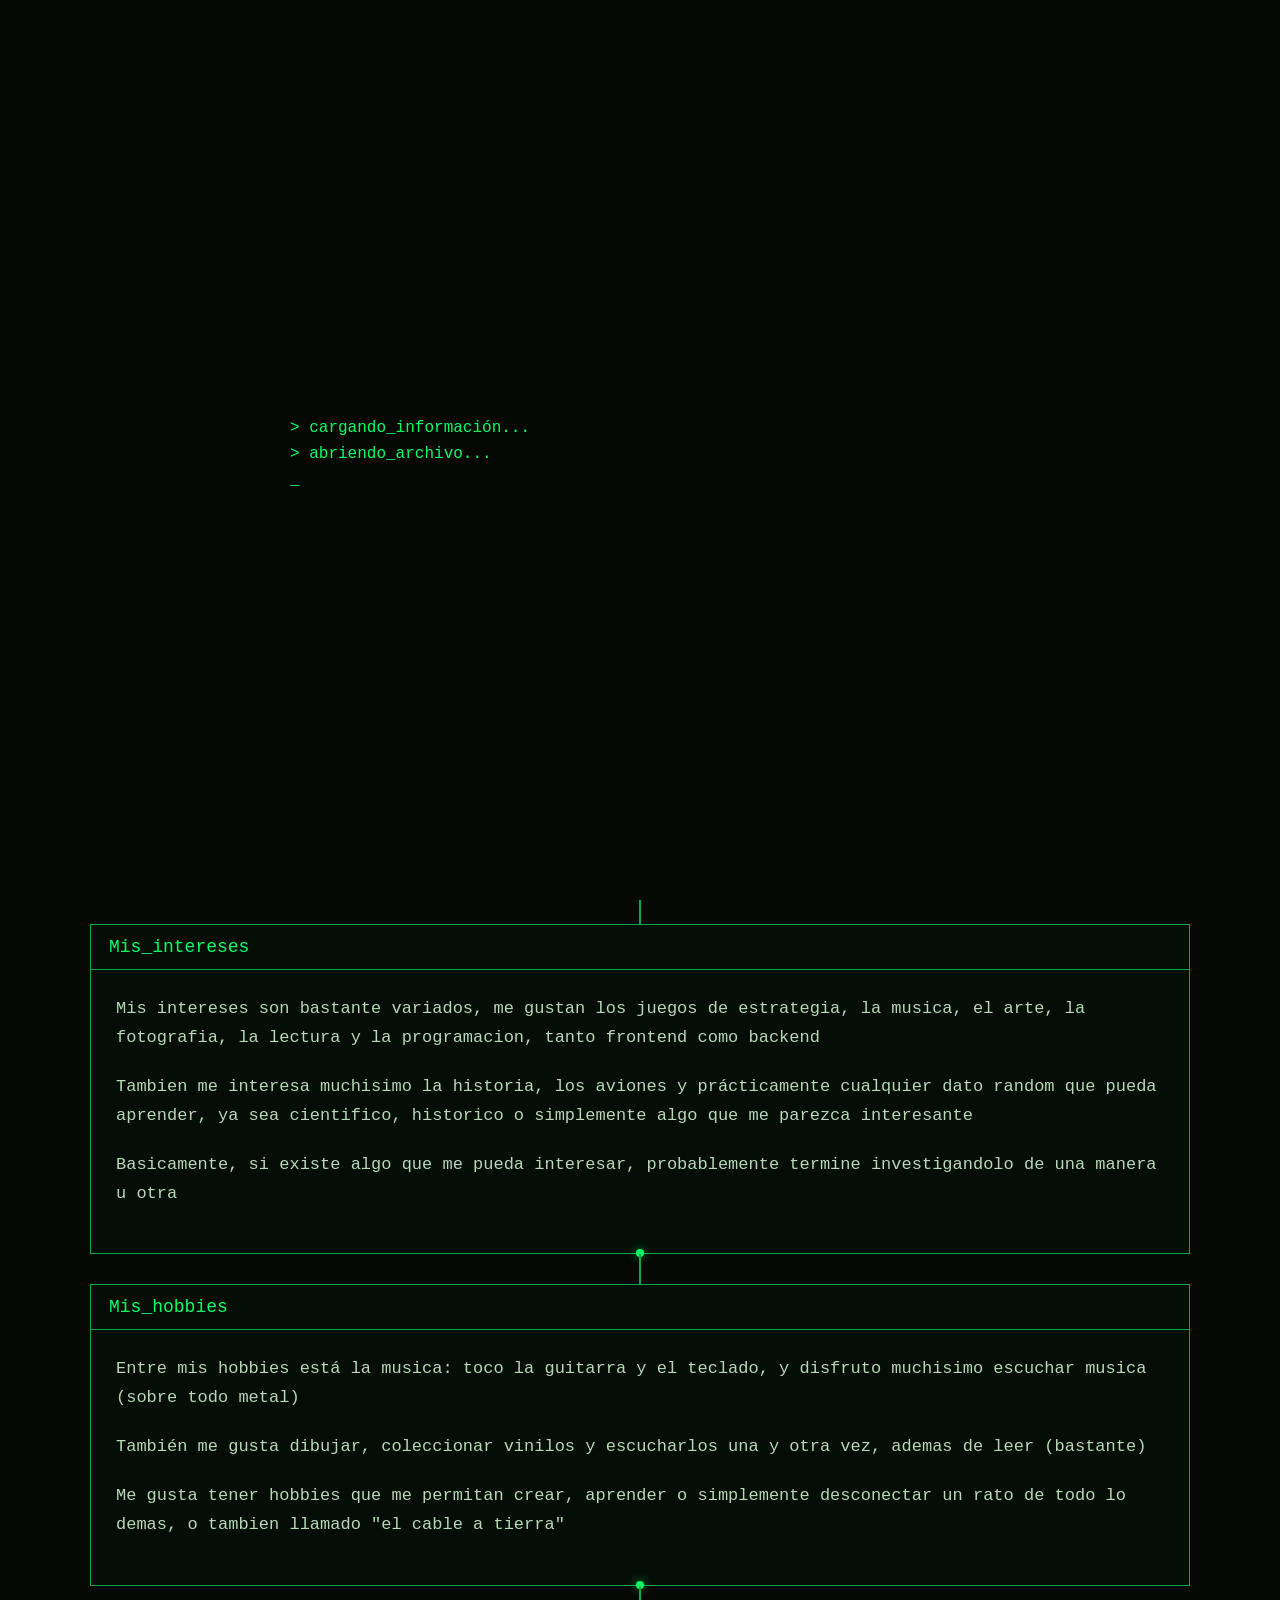
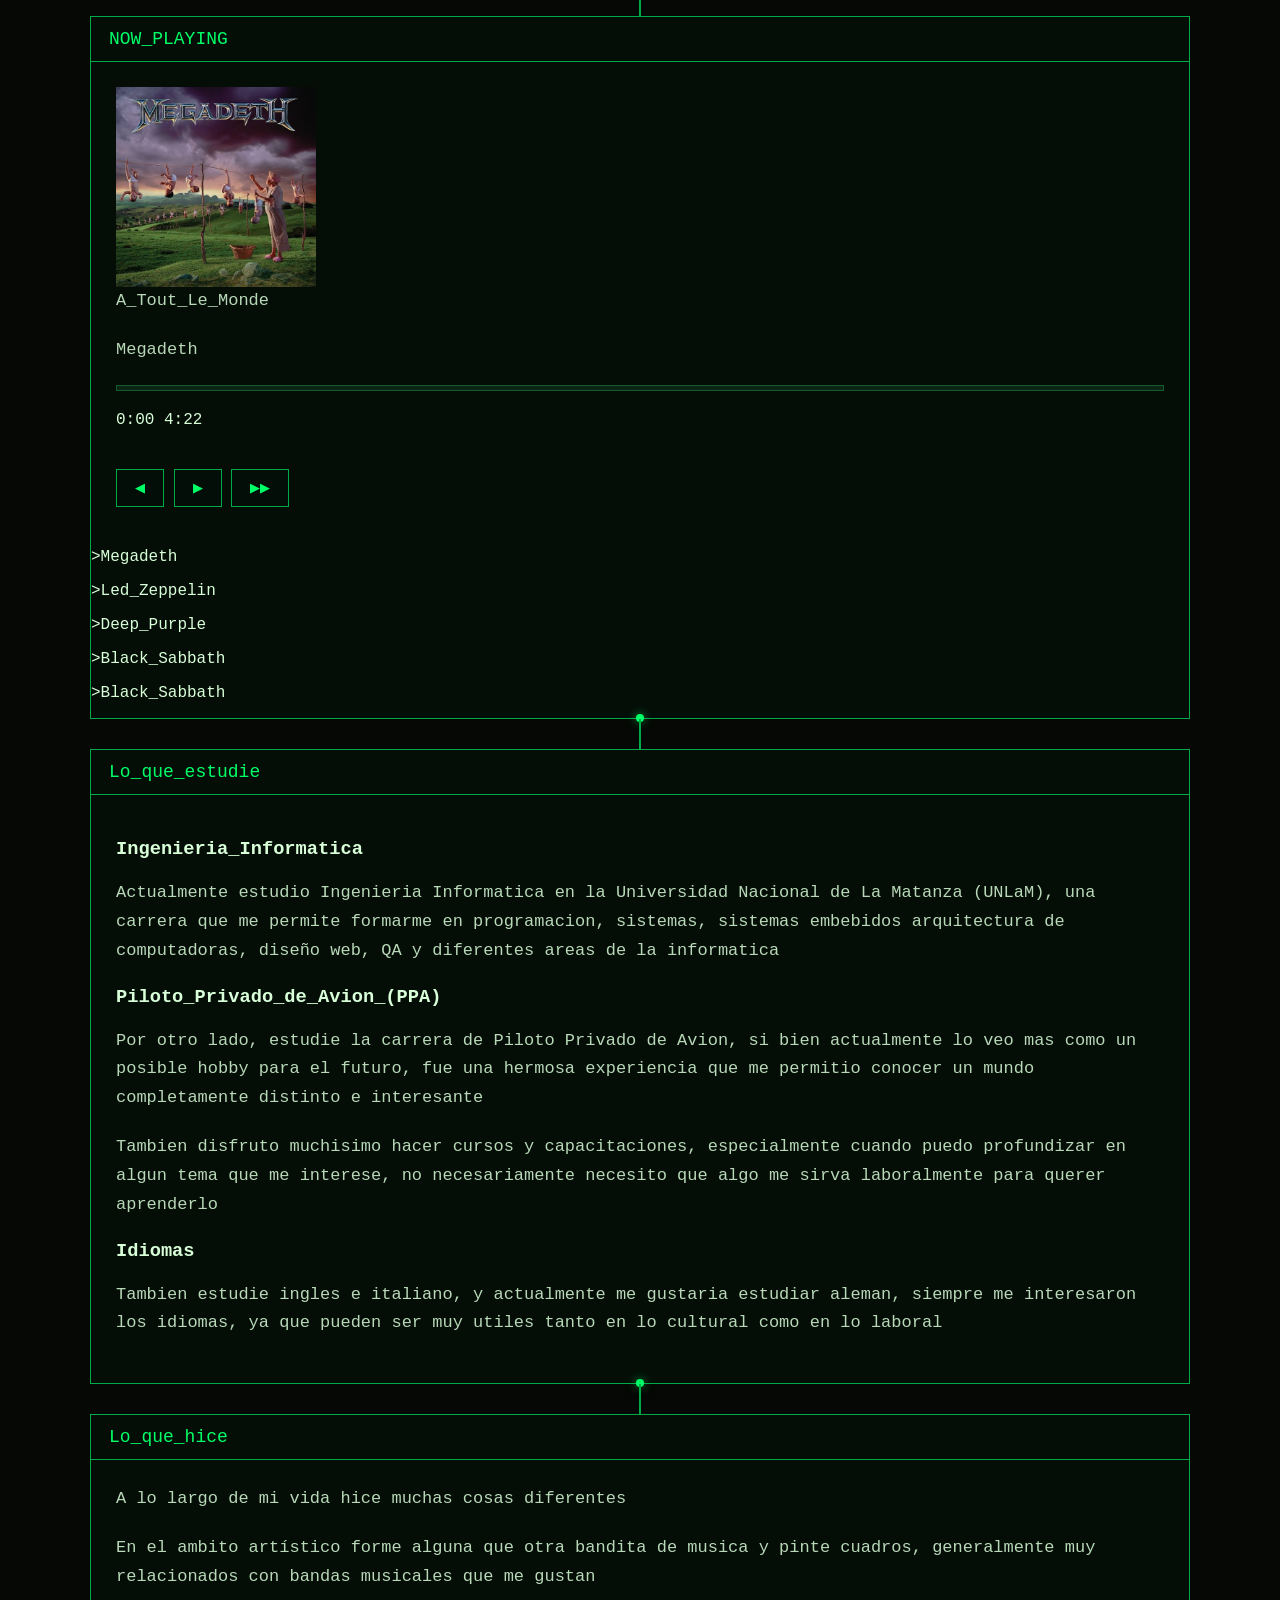
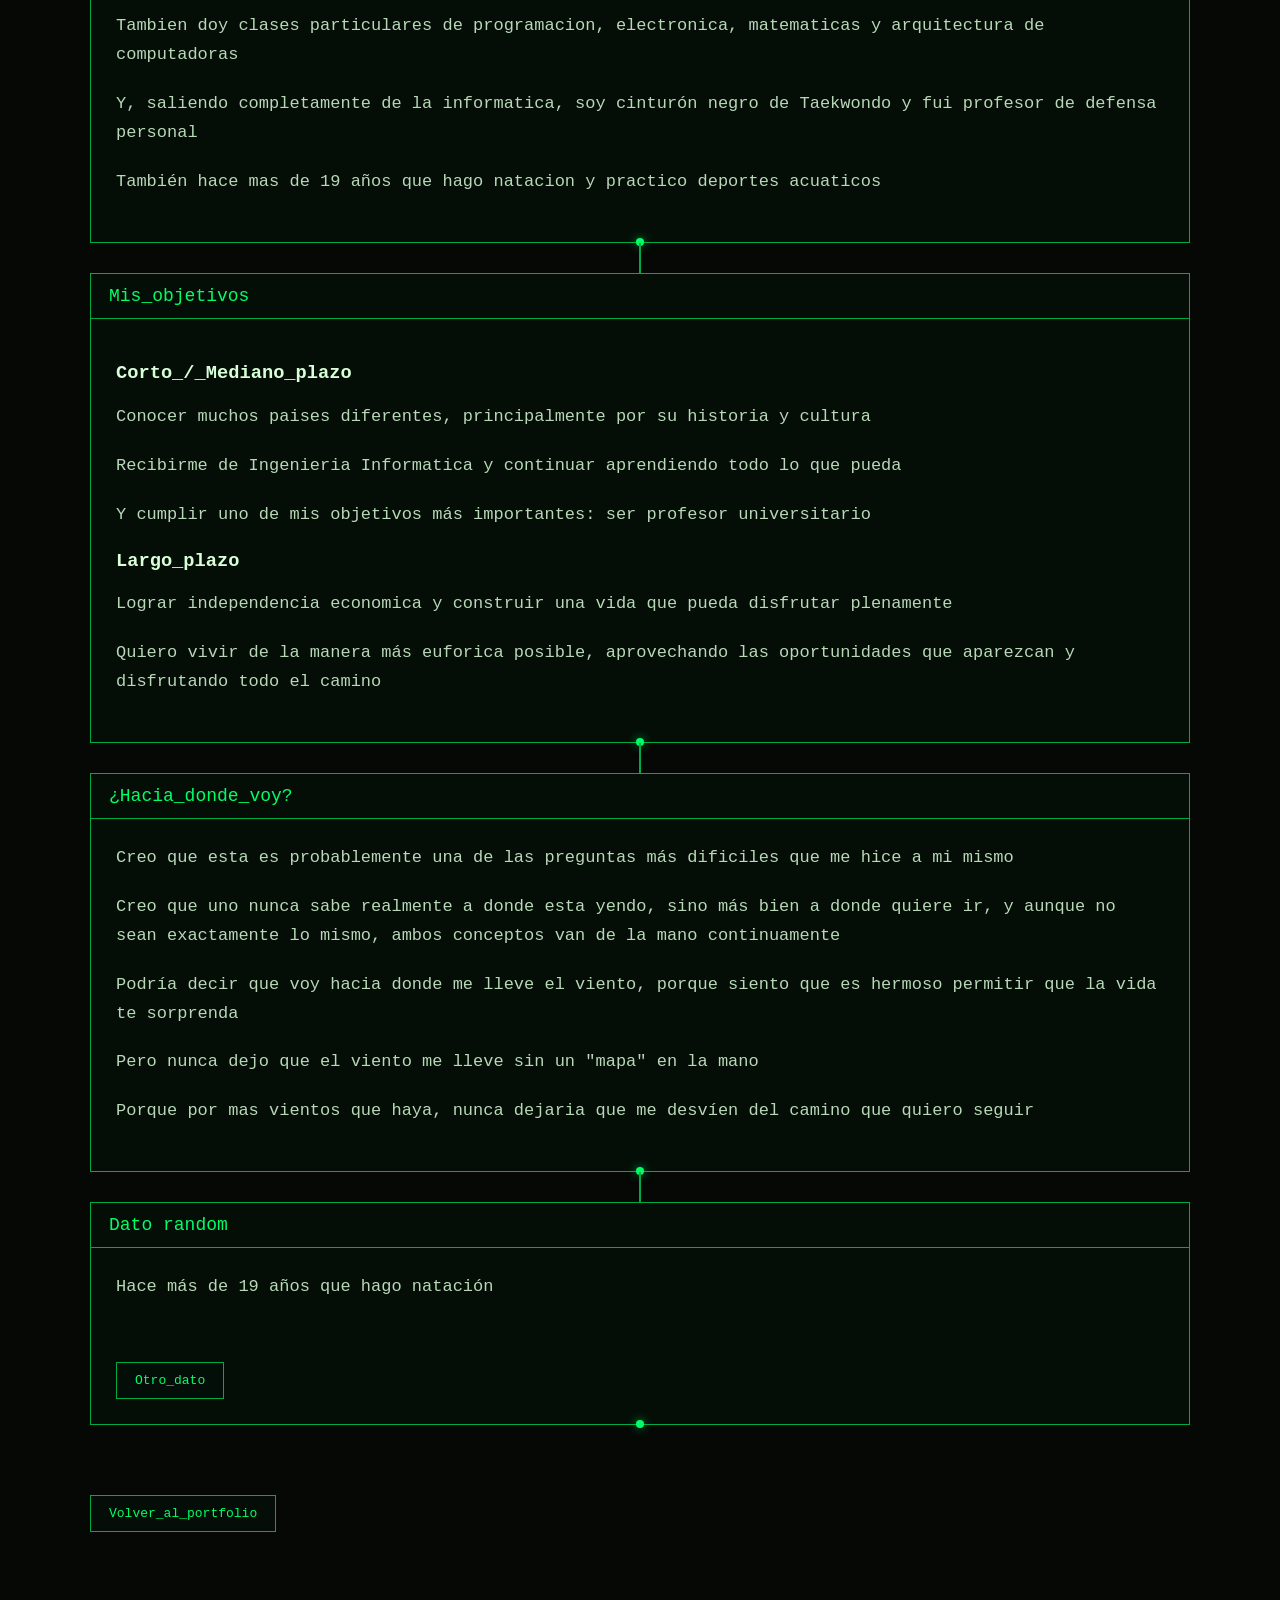
==== commit cad1f553: "Add files via upload" ====
--- a/presentacion.html
+++ b/presentacion.html
@@ -117,7 +117,7 @@
 
                         <p>
                             Mis intereses son bastante variados, me gustan los
-                            jueguitos, la musica, el arte, la fotografia, la lectura
+                            juegos de estrategia, la musica, el arte, la fotografia, la lectura
                             y la programacion, tanto frontend como backend
                         </p>
 
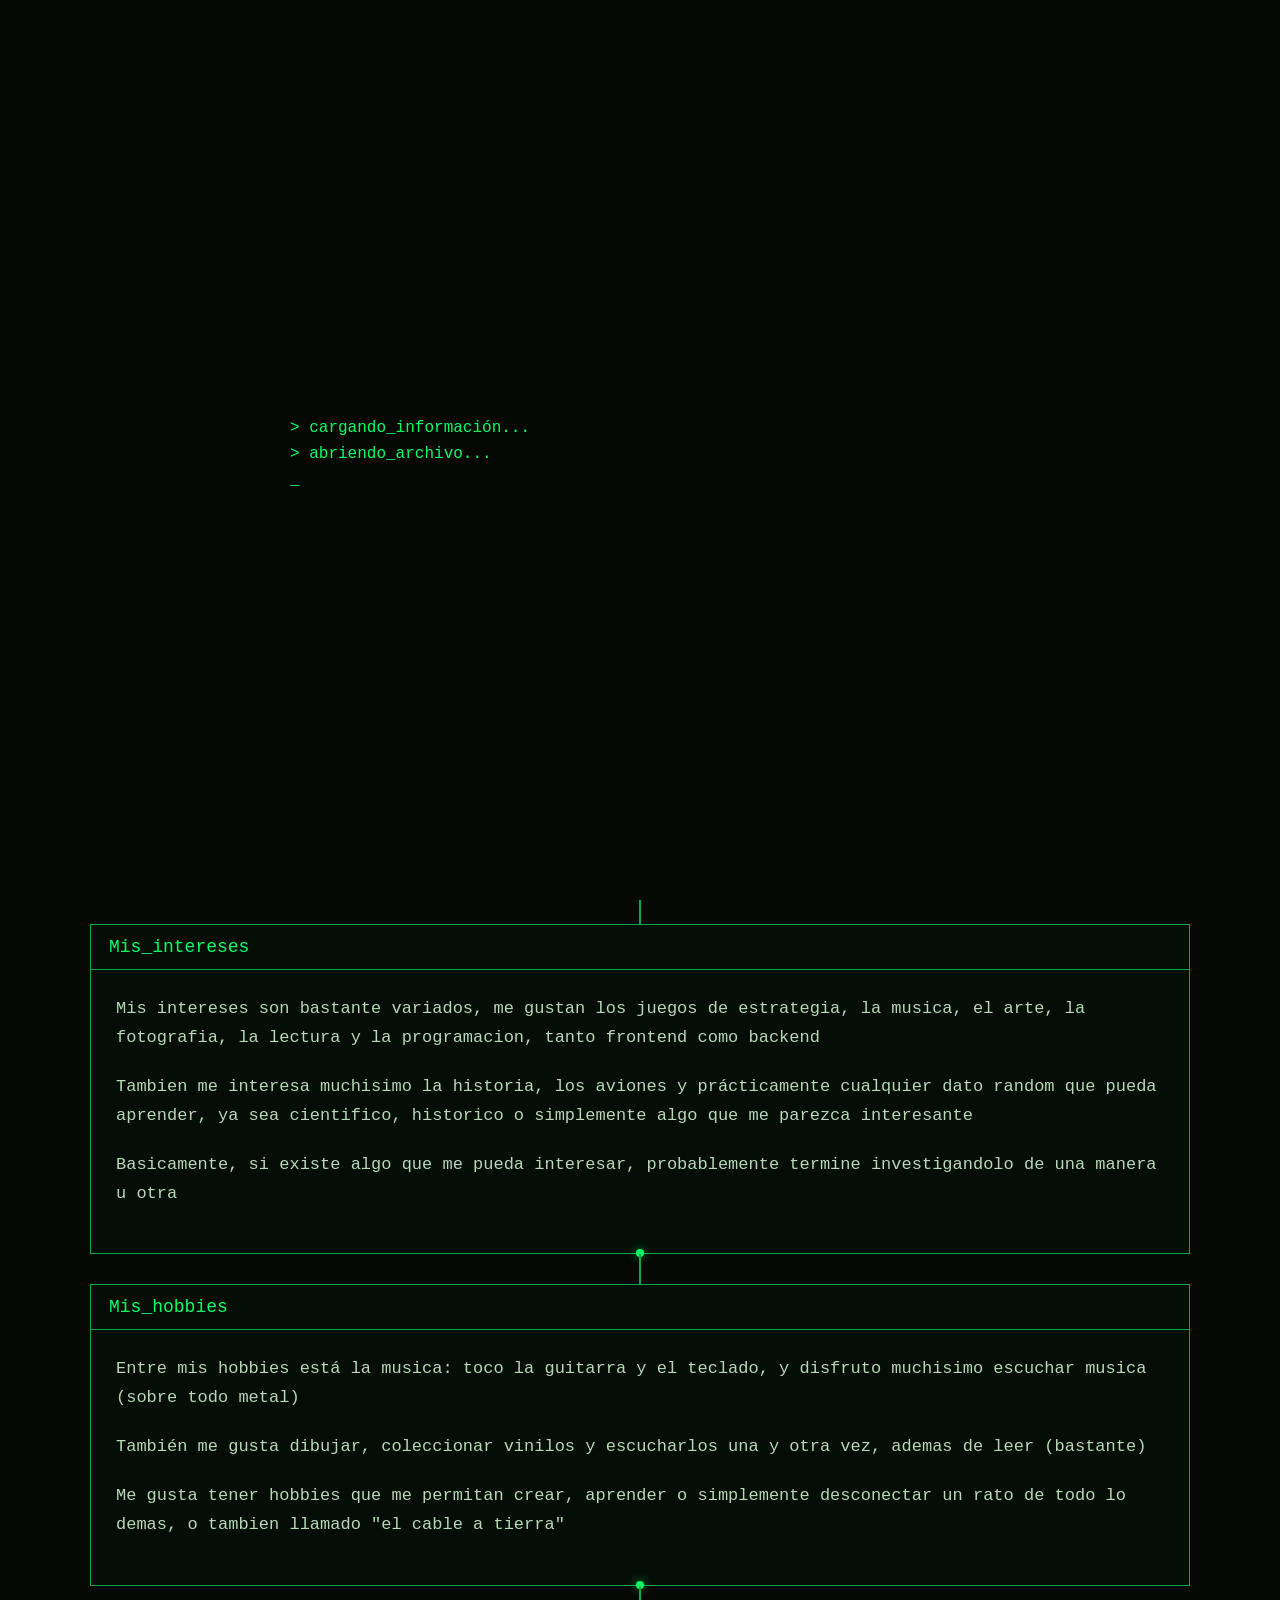
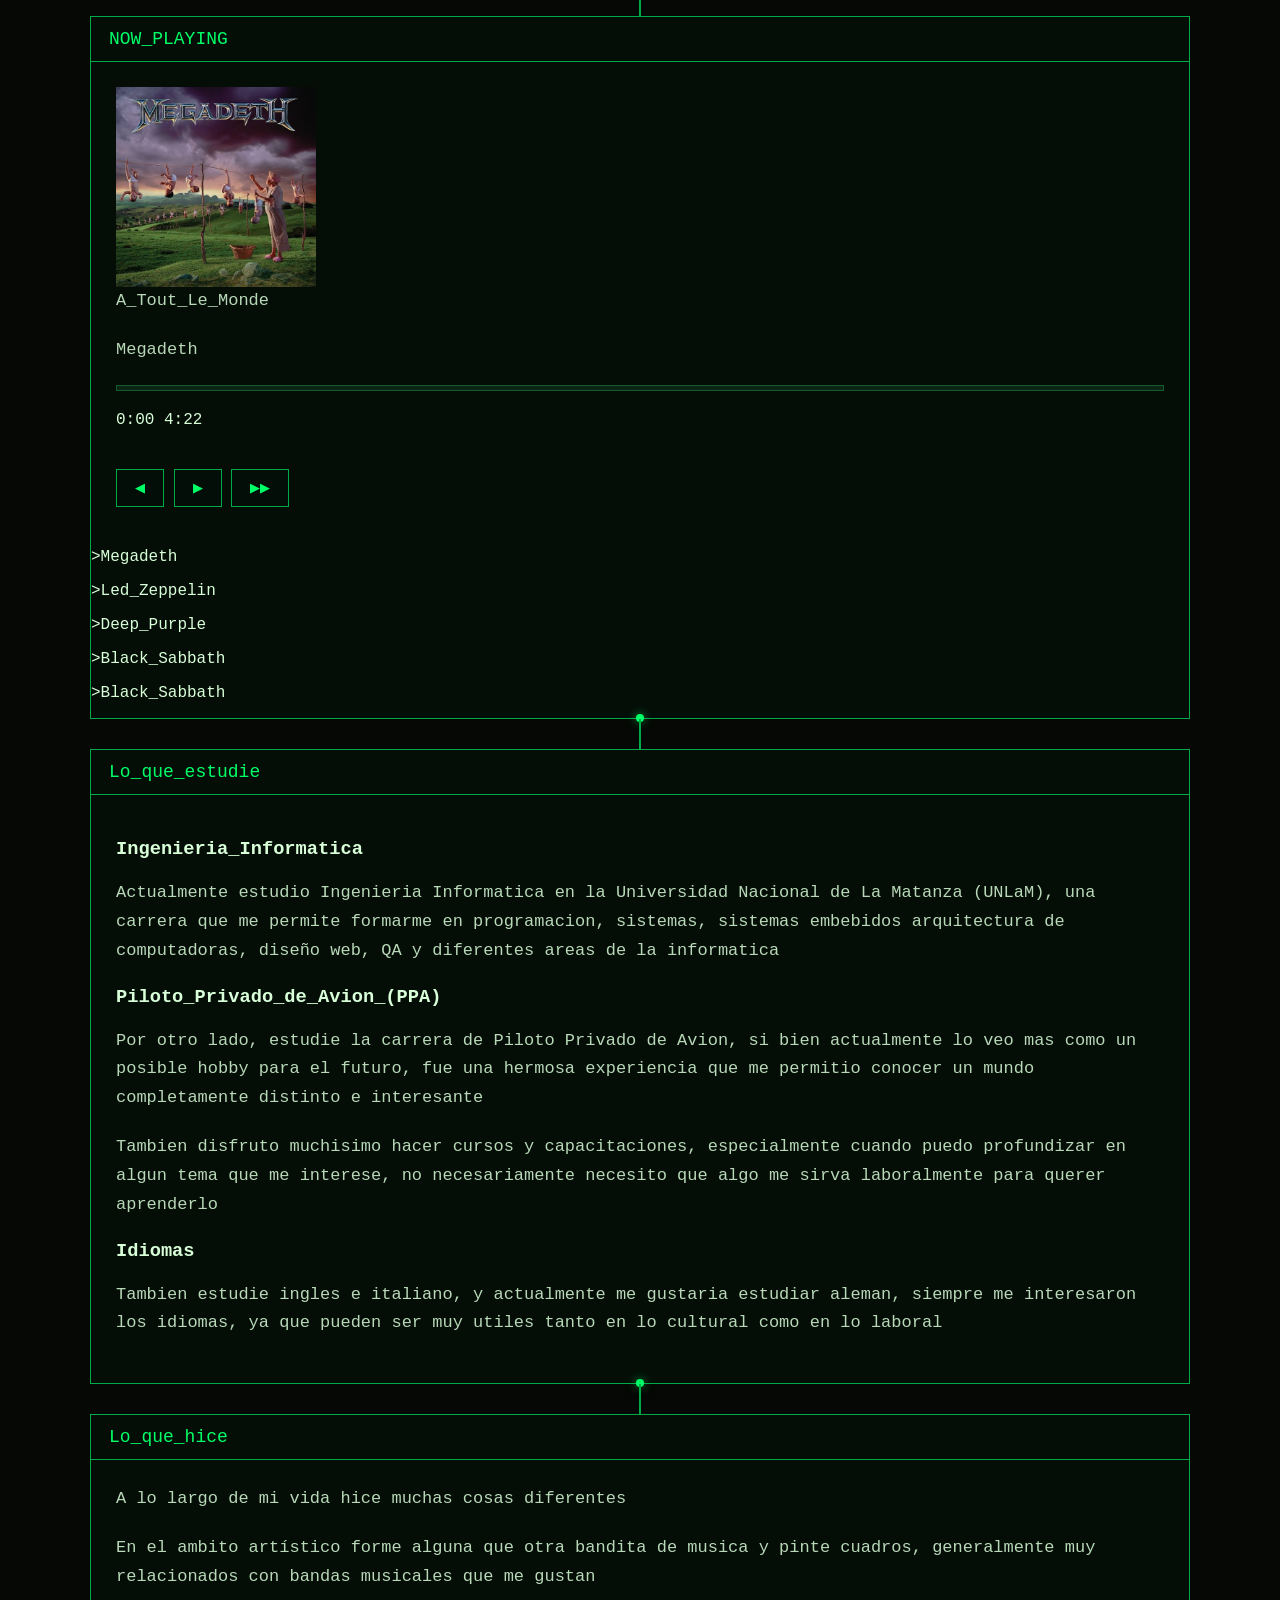
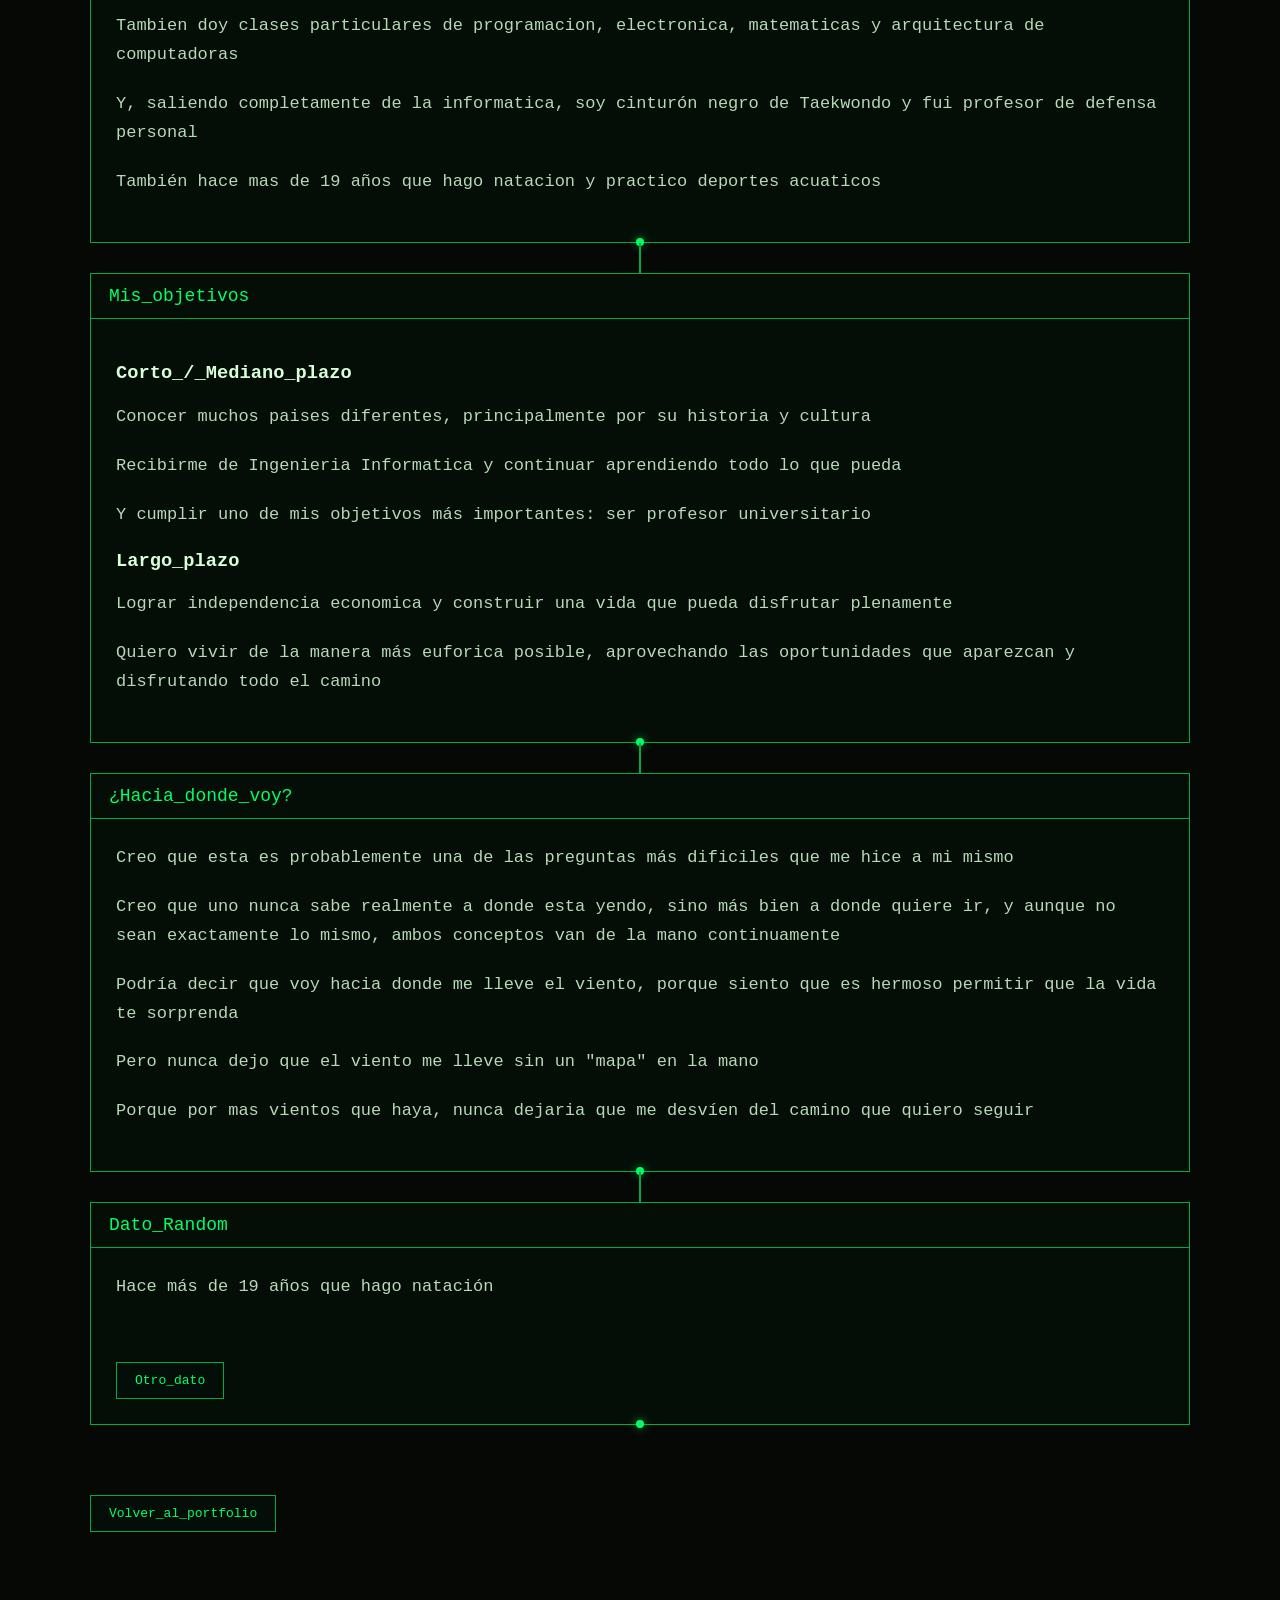
==== commit 418abe99: "Add files via upload" ====
--- a/presentacion.html
+++ b/presentacion.html
@@ -449,7 +449,7 @@
                 <section class="tarjeta">
 
                     <div class="tarjeta_titulo">
-                        Dato random
+                        Dato_Random
                     </div>
 
                     <div class="tarjeta_contenido">
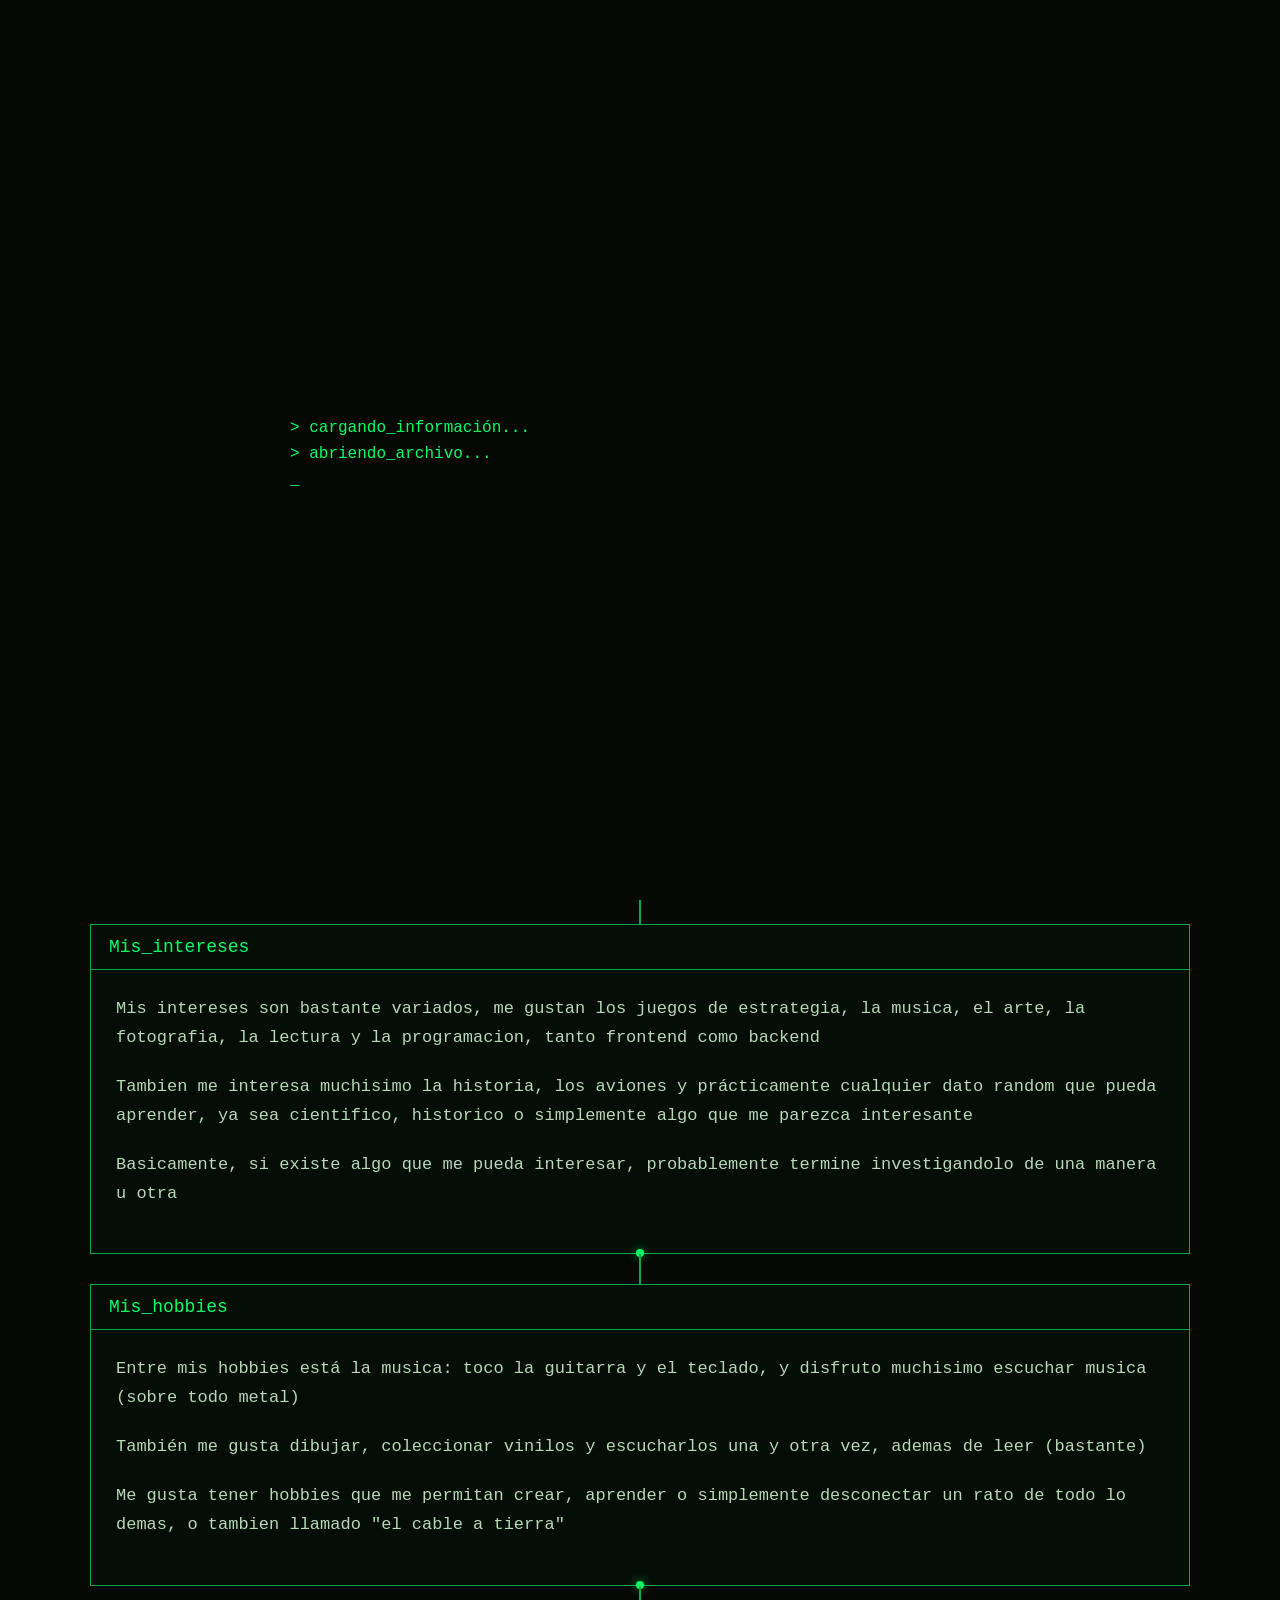
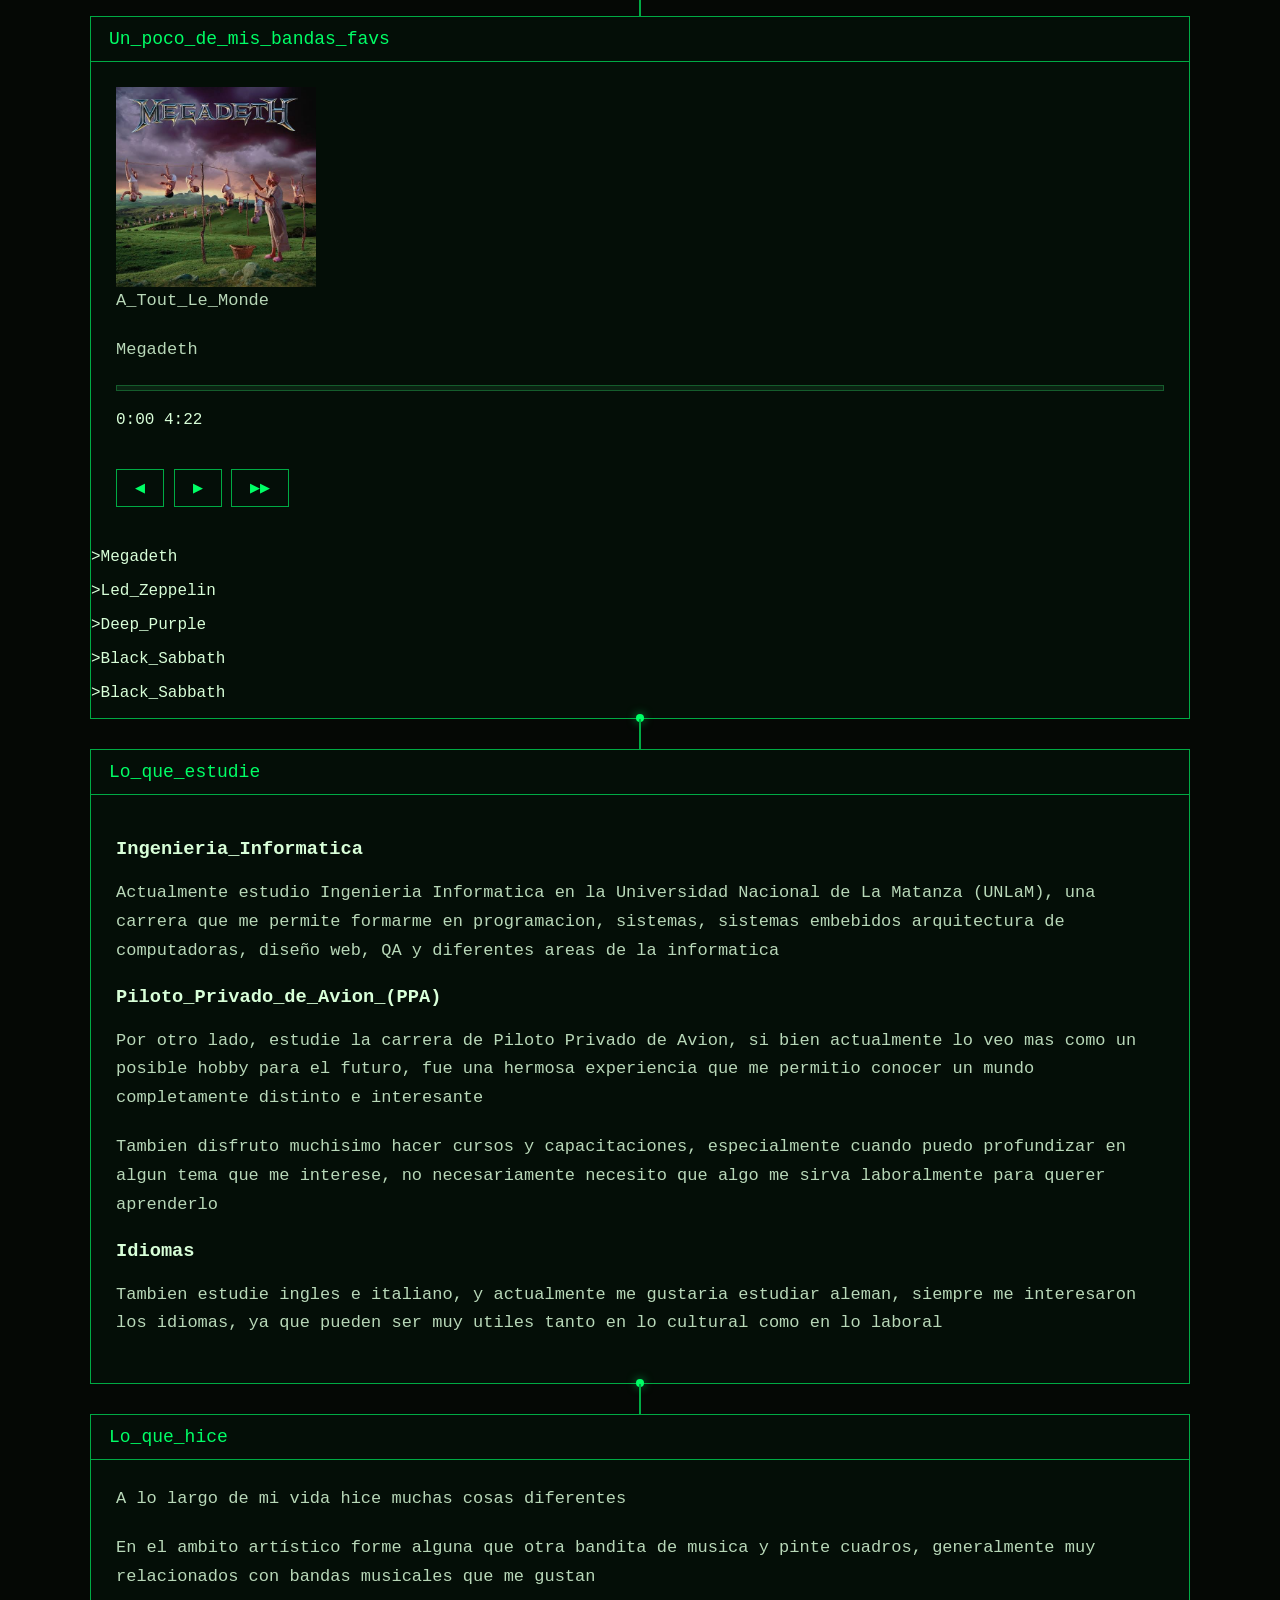
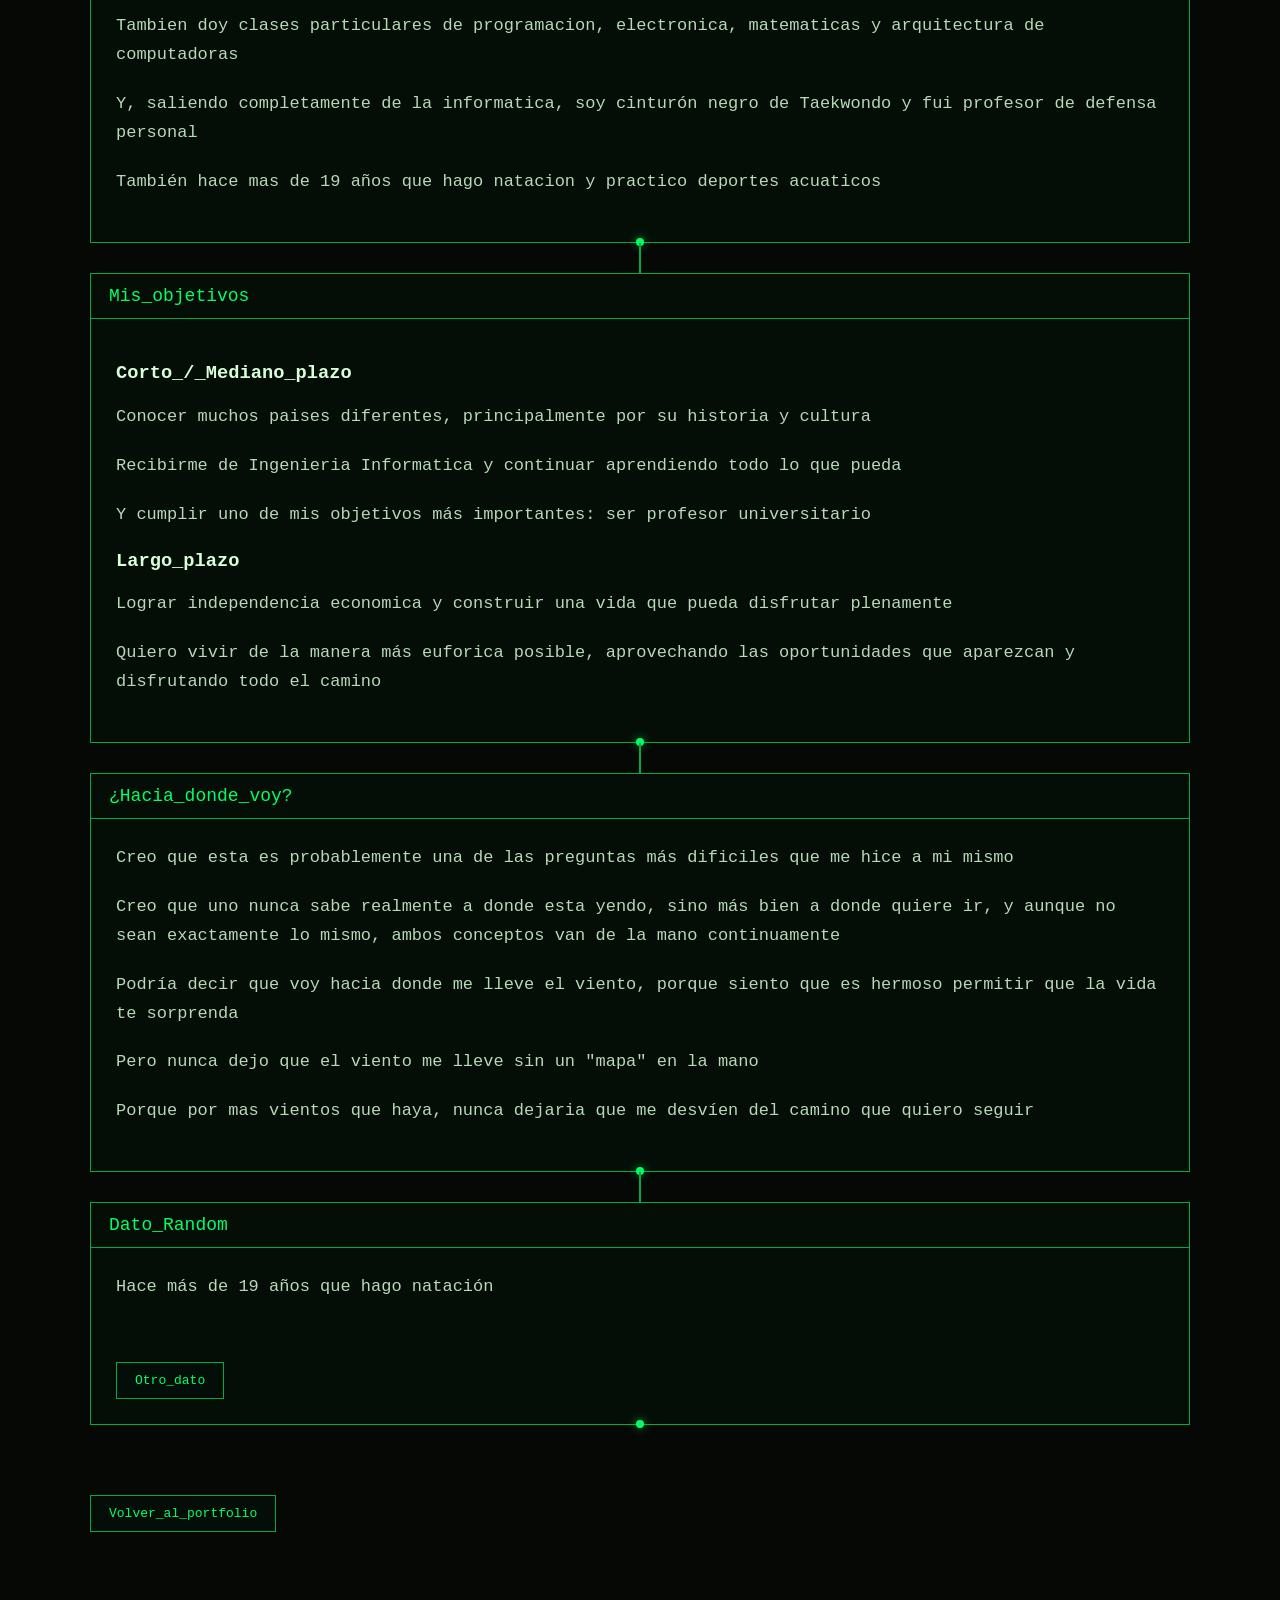
==== commit 58e3bbea: "Add files via upload" ====
--- a/presentacion.html
+++ b/presentacion.html
@@ -169,7 +169,7 @@
                <section class="tarjeta" id="musica">
 
                     <div class="tarjeta_titulo">
-                        NOW_PLAYING
+                        Un_poco_de_mis_bandas_favs
                     </div>
 
                     <div class="tarjeta_contenido reproductor">
